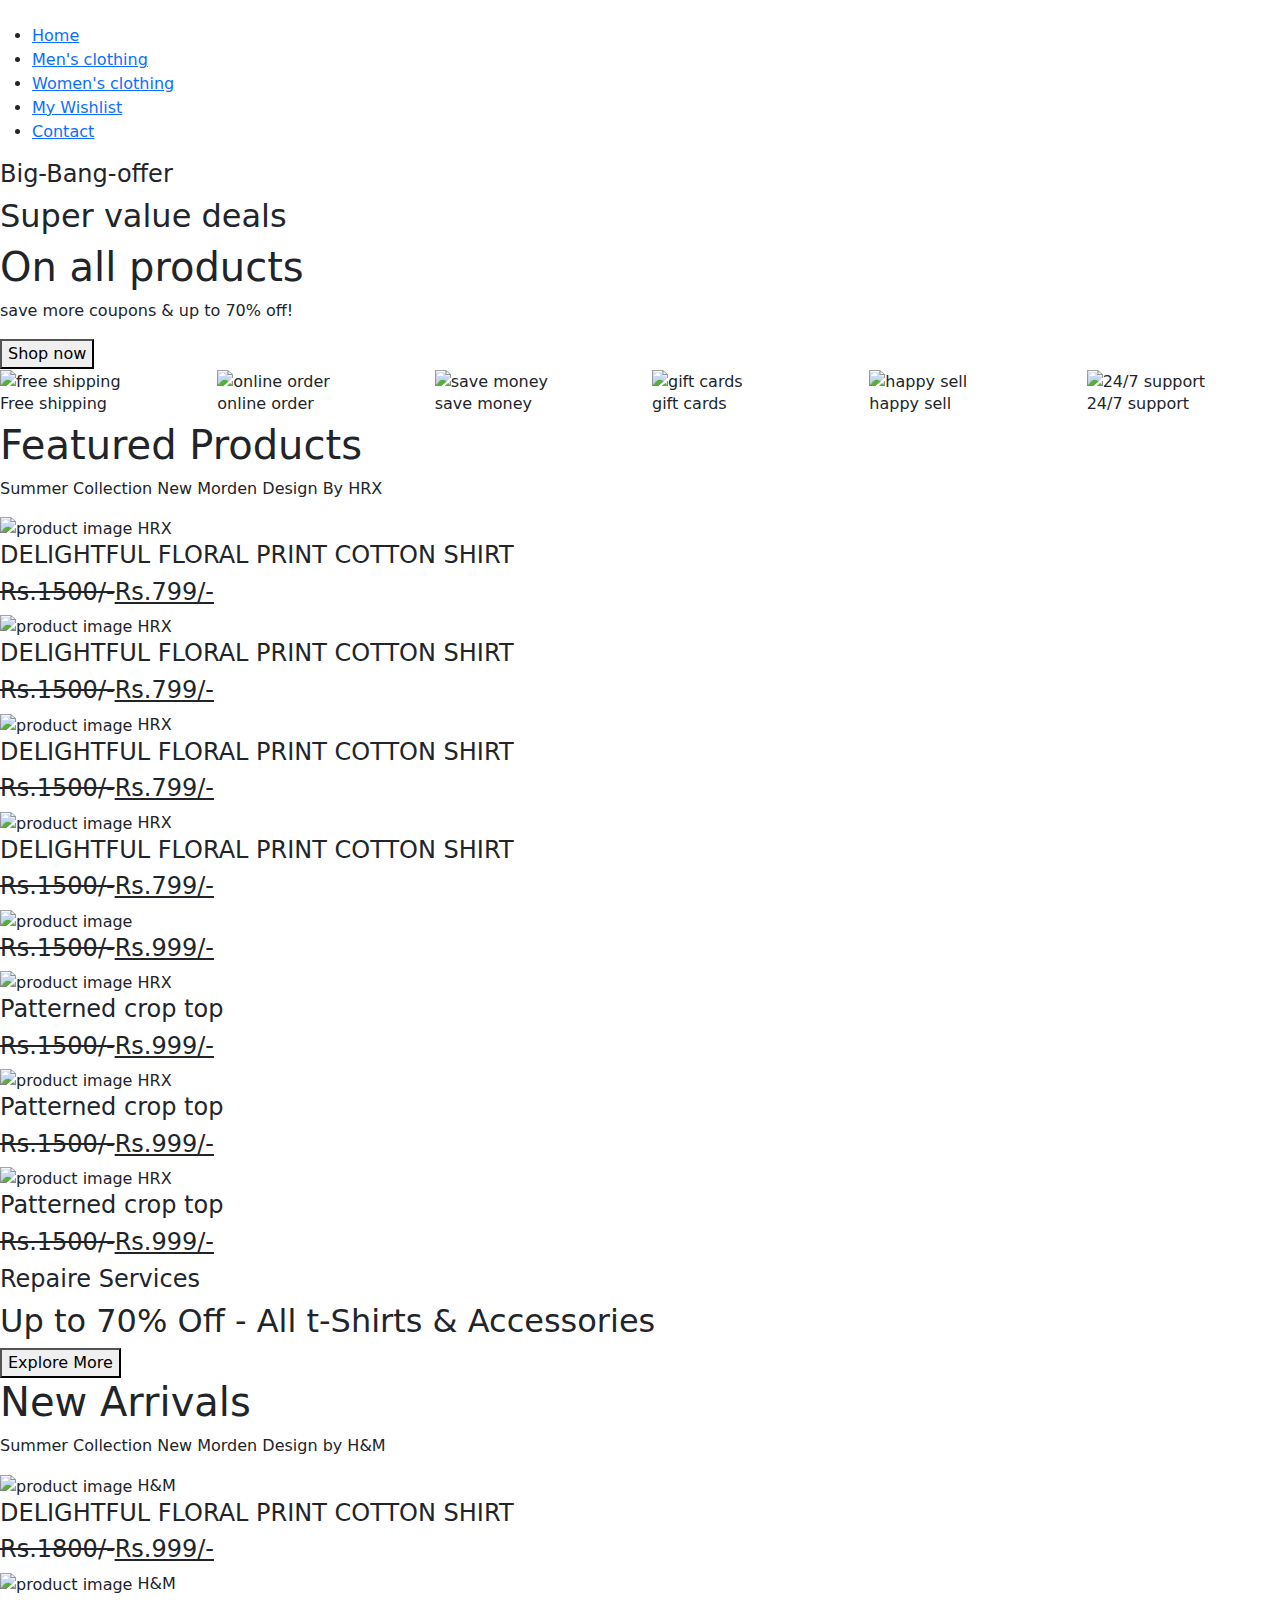
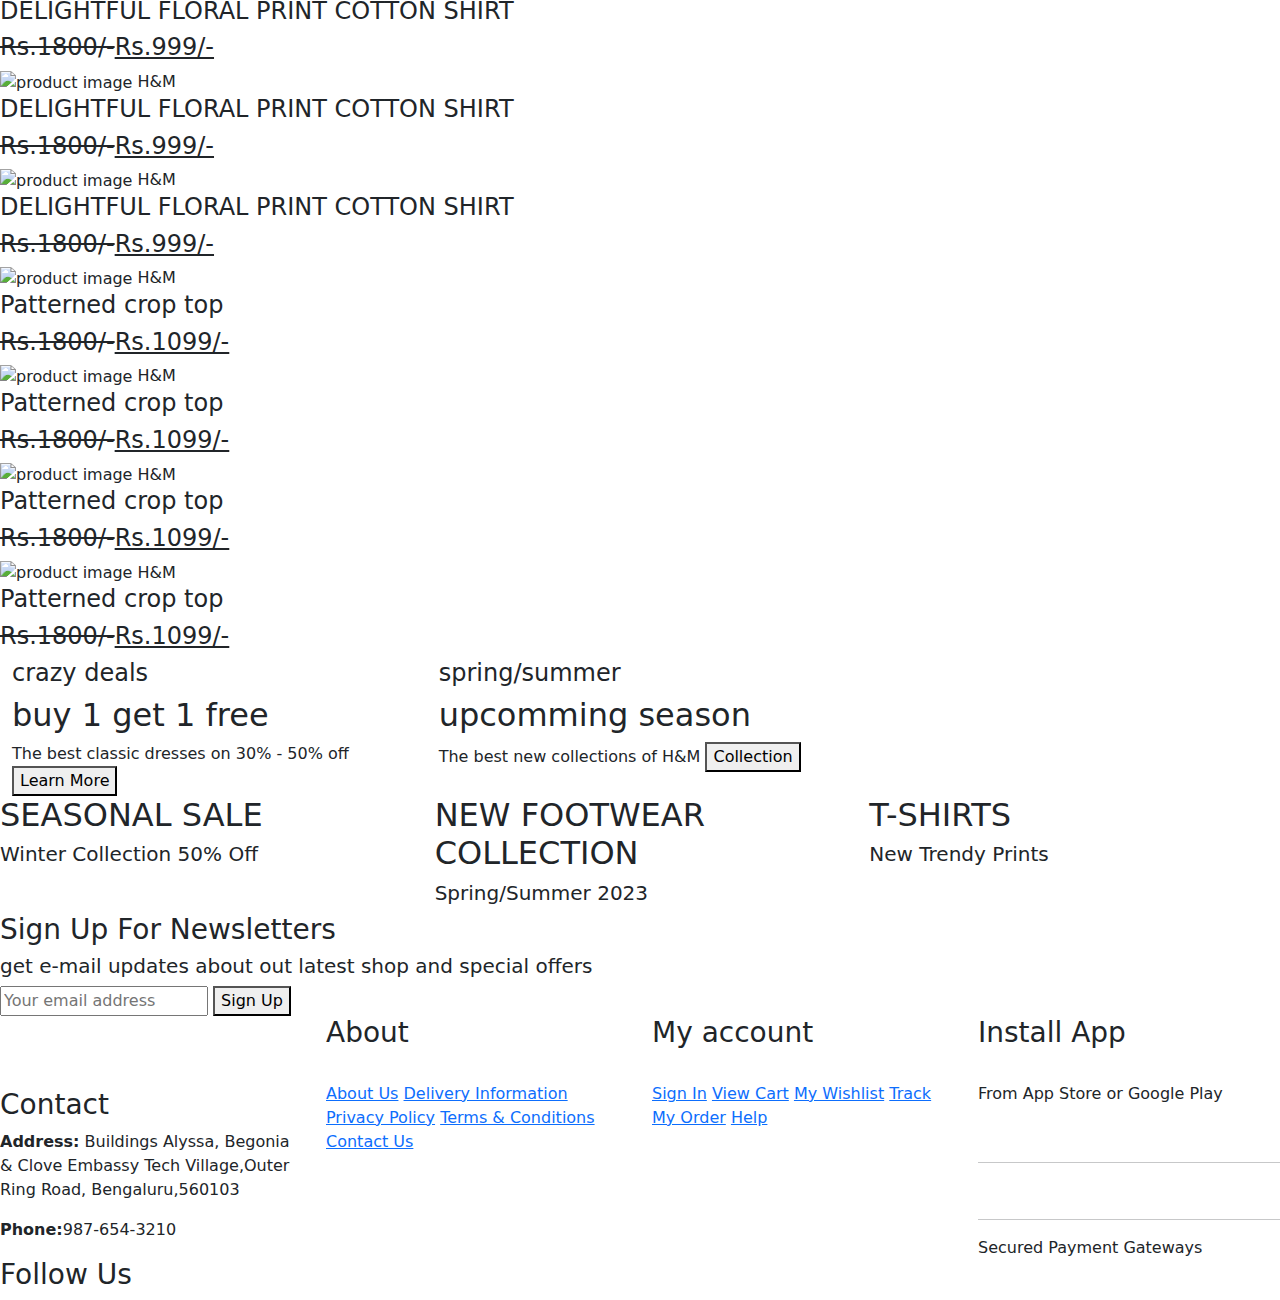
==== index.html @ d70af92f "Update index.html" ====
<!DOCTYPE html>
<html lang="en">
  <head>
    <meta charset="UTF-8" />
    <meta http-equiv="X-UA-Compatible" content="IE=edge" />
    <meta name="viewport" content="width=device-width, initial-scale=1.0" />
    <title>Ecommerce website</title>
    <link rel="stylesheet" href="style.css" />
    <link rel="icon"  href="favicon.ico">
    <link rel="stylesheet" href="https://cdn.jsdelivr.net/npm/bootstrap@5.3.0-alpha1/dist/css/bootstrap.min.css
    "/>
    <link rel="stylesheet" href="https://cdn.jsdelivr.net/npm/bootstrap@5.3.0-alpha1/dist/js/bootstrap.bundle.min.js"/>
    <script
      src="https://kit.fontawesome.com/0e53af926d.js"
      crossorigin="anonymous"
    ></script>
    
  </head>
  <body>
    <!--header section-->

    <header>
      <div id="header" >
        <div class="header-logo">
          <a href="index.html"><img class="logo" src="images/logo.png" alt="" /></a>
        </div>
        <div class="header-list">
          <nav class="header-list-nav">
            <ul>
              <li><a class="active" href="index.html">Home</a></li>
              <li><a href="Men's clothing.html">Men's clothing</a></li>
              <li><a href="Women's clothing.html">Women's clothing</a></li>
              <li><a href="index.html"">My Wishlist</a></li>
              <li><a href="index.html"">Contact</a></li>
            </ul>
          </nav>
          <div class="header-list-icon">
            <a href=""><i class="fa fa-bag-shopping"></i></a>
          </div>
        </div>
      </div>
    </header>

    <!--main section-->

    <main>
      <section id="hero" class="index-hero">
        <h4>Big-Bang-offer</h4>
        <h2>Super value deals</h2>
        <h1>On all products</h1>
        <p>save more coupons & up to 70% off!</p>
        <button>Shop now</button>
      </section>

      <section id="features" class="section-p1">
        <div class="row">
        <div class="f-box col-lg-2 col-sm-2">
          <img src="images/features/f1.png" alt="free shipping" />
          <h6>Free shipping</h6>
        </div>
        <div class="f-box col-lg-2 col-sm-4">
          <img src="images/features/f2.png" alt="online order" />
          <h6>online order</h6>
        </div>
        <div class="f-box col-lg-2 col-sm-4">
          <img src="images/features/f3.png" alt="save money" />
          <h6>save money</h6>
        </div>
        <div class="f-box col-lg-2 col-sm-4">
          <img src="images/features/f4.png" alt="gift cards" />
          <h6>gift cards</h6>
        </div>
        <div class="f-box col-lg-2 col-sm-4">
          <img src="images/features/f5.png" alt="happy sell" />
          <h6>happy sell</h6>
        </div>
        <div class="f-box col-lg-2 col-sm-4">
          <img src="images/features/f6.png" alt="24/7 support" />
          <h6>24/7 support</h6>
        </div>
      </div>
      </section>

      <section class="product-section" class="section-p1">
        <h1>Featured Products</h1>
        <p>Summer Collection New Morden Design By HRX</p>
        <div class="pro-collection">
          <div class="product-cart">
            <img src="images/products/f1.jpg" alt="product image" />
            <span>HRX</span>
            <h4>DELIGHTFUL FLORAL PRINT COTTON SHIRT</h4>
            <div class="stars">
              <i class="fa-solid fa-star"></i>
              <i class="fa-solid fa-star"></i>
              <i class="fa-solid fa-star"></i>
              <i class="fa-solid fa-star"></i>
              <i class="fa-solid fa-star"></i>
            </div>
            <h4 class="price"><del>Rs.1500/-</del><ins>Rs.799/-</ins></h4>
            <a href="#"><i class="fa-solid fa-cart-shopping buy-icon"></i></a>
          </div>
          <div class="product-cart">
            <img src="images/products/f2.jpg" alt="product image" />
            <span>HRX</span>
            <h4>DELIGHTFUL FLORAL PRINT COTTON SHIRT</h4>
            <div class="stars">
              <i class="fa-solid fa-star"></i>
              <i class="fa-solid fa-star"></i>
              <i class="fa-solid fa-star"></i>
              <i class="fa-solid fa-star"></i>
              <i class="fa-solid fa-star"></i>
            </div>
            <h4 class="price"><del>Rs.1500/-</del><ins>Rs.799/-</ins></h4>
            
            <a href="#"><i class="fa-solid fa-cart-shopping buy-icon"></i></a>
          </div>
          <div class="product-cart">
            <img src="images/products/f3.jpg" alt="product image" />
            <span>HRX</span>
            <h4>DELIGHTFUL FLORAL PRINT COTTON SHIRT</h4>
            <div class="stars">
              <i class="fa-solid fa-star"></i>
              <i class="fa-solid fa-star"></i>
              <i class="fa-solid fa-star"></i>
              <i class="fa-solid fa-star"></i>
              <i class="fa-solid fa-star"></i>
            </div>
            <h4 class="price"><del>Rs.1500/-</del><ins>Rs.799/-</ins></h4>
            <a href="#"><i class="fa-solid fa-cart-shopping buy-icon"></i></a>
          </div>
          <div class="product-cart">
            <img src="images/products/f4.jpg" alt="product image" />
            <span>HRX</span>
            <h4>DELIGHTFUL FLORAL PRINT COTTON SHIRT</h4>
            <div class="stars">
              <i class="fa-solid fa-star"></i>
              <i class="fa-solid fa-star"></i>
              <i class="fa-solid fa-star"></i>
              <i class="fa-solid fa-star"></i>
              <i class="fa-solid fa-star"></i>
            </div>
            <h4 class="price"><del>Rs.1500/-</del><ins>Rs.799/-</ins></h4>
            <a href="#"><i class="fa-solid fa-cart-shopping buy-icon"></i></a>
          </div>
          <div class="product-cart">
            <img src="images/products/f5.jpg" alt="product image" /Patterned crop top</h4>
            <div class="stars">
              <i class="fa-solid fa-star"></i>
              <i class="fa-solid fa-star"></i>
              <i class="fa-solid fa-star"></i>
              <i class="fa-solid fa-star"></i>
              <i class="fa-solid fa-star"></i>
            </div>
            <h4 class="price"><del>Rs.1500/-</del><ins>Rs.999/-</ins></h4>
            <a href="#"><i class="fa-solid fa-cart-shopping buy-icon"></i></a>
          </div>
          <div class="product-cart">
            <img src="images/products/f6.jpg" alt="product image" />
            <span>HRX</span>
            <h4>Patterned crop top</h4>
            <div class="stars">
              <i class="fa-solid fa-star"></i>
              <i class="fa-solid fa-star"></i>
              <i class="fa-solid fa-star"></i>
              <i class="fa-solid fa-star"></i>
              <i class="fa-solid fa-star"></i>
            </div>
            <h4 class="price"><del>Rs.1500/-</del><ins>Rs.999/-</ins></h4>
            <a href="#"><i class="fa-solid fa-cart-shopping buy-icon"></i></a>
          </div>
          <div class="product-cart">
            <img src="images/products/f7.jpg" alt="product image" />
            <span>HRX</span>
            <h4>Patterned crop top</h4>
            <div class="stars">
              <i class="fa-solid fa-star"></i>
              <i class="fa-solid fa-star"></i>
              <i class="fa-solid fa-star"></i>
              <i class="fa-solid fa-star"></i>
              <i class="fa-solid fa-star"></i>
            </div>
            <h4 class="price"><del>Rs.1500/-</del><ins>Rs.999/-</ins></h4>
            <a href="#"><i class="fa-solid fa-cart-shopping buy-icon"></i></a>
          </div>
          <div class="product-cart">
            <img src="images/products/f8.jpg" alt="product image" />
            <span>HRX</span>
            <h4>Patterned crop top</h4>
            <div class="stars">
              <i class="fa-solid fa-star"></i>
              <i class="fa-solid fa-star"></i>
              <i class="fa-solid fa-star"></i>
              <i class="fa-solid fa-star"></i>
              <i class="fa-solid fa-star"></i>
            </div>
            <h4 class="price"><del>Rs.1500/-</del><ins>Rs.999/-</ins></h4>
            <a href="#"><i class="fa-solid fa-cart-shopping buy-icon"></i></a>
          </div>
        </div>
      </section>

      <section id="off-banner" class="section-m1">
        <h4>Repaire Services</h4>
        <h2>Up to 70% Off - All t-Shirts & Accessories</h2>
        <button class="normal">Explore More</button>
      </section>

      <section class="product-section" class="section-p1">
        <h1>New Arrivals</h1>
        <p>Summer Collection New Morden Design by H&M</p>
        <div class="pro-collection">
          <div class="product-cart">
            <img src="images/products/n1.jpg" alt="product image" />
            <span>H&M</span>
            <h4>DELIGHTFUL FLORAL PRINT COTTON SHIRT</h4>
            <div class="stars">
              <i class="fa-solid fa-star"></i>
              <i class="fa-solid fa-star"></i>
              <i class="fa-solid fa-star"></i>
              <i class="fa-solid fa-star"></i>
              <i class="fa-solid fa-star"></i>
            </div>
            <h4 class="price"><del>Rs.1800/-</del><ins>Rs.999/-</ins></h4>
            <a href="#"><i class="fa-solid fa-cart-shopping buy-icon"></i></a>
          </div>
          <div class="product-cart">
            <img src="images/products/n2.jpg" alt="product image" />
            <span>H&M</span>
            <h4>DELIGHTFUL FLORAL PRINT COTTON SHIRT</h4>
            <div class="stars">
              <i class="fa-solid fa-star"></i>
              <i class="fa-solid fa-star"></i>
              <i class="fa-solid fa-star"></i>
              <i class="fa-solid fa-star"></i>
              <i class="fa-solid fa-star"></i>
            </div>
            <h4 class="price"><del>Rs.1800/-</del><ins>Rs.999/-</ins></h4>
            <a href="#"><i class="fa-solid fa-cart-shopping buy-icon"></i></a>
          </div>
          <div class="product-cart">
            <img src="images/products/n3.jpg" alt="product image" />
            <span>H&M</span>
            <h4>DELIGHTFUL FLORAL PRINT COTTON SHIRT</h4>
            <div class="stars">
              <i class="fa-solid fa-star"></i>
              <i class="fa-solid fa-star"></i>
              <i class="fa-solid fa-star"></i>
              <i class="fa-solid fa-star"></i>
              <i class="fa-solid fa-star"></i>
            </div>
            <h4 class="price"><del>Rs.1800/-</del><ins>Rs.999/-</ins></h4>
            <a href="#"><i class="fa-solid fa-cart-shopping buy-icon"></i></a>
          </div>
          <div class="product-cart">
            <img src="images/products/n4.jpg" alt="product image" />
            <span>H&M</span>
            <h4>DELIGHTFUL FLORAL PRINT COTTON SHIRT</h4>
            <div class="stars">
              <i class="fa-solid fa-star"></i>
              <i class="fa-solid fa-star"></i>
              <i class="fa-solid fa-star"></i>
              <i class="fa-solid fa-star"></i>
              <i class="fa-solid fa-star"></i>
            </div>
            <h4 class="price"><del>Rs.1800/-</del><ins>Rs.999/-</ins></h4>
            <a href="#"><i class="fa-solid fa-cart-shopping buy-icon"></i></a>
          </div>
          <div class="product-cart">
            <img src="images/products/n5.jpg" alt="product image" />
            <span>H&M</span>
            <h4>Patterned crop top</h4>
            <div class="stars">
              <i class="fa-solid fa-star"></i>
              <i class="fa-solid fa-star"></i>
              <i class="fa-solid fa-star"></i>
              <i class="fa-solid fa-star"></i>
              <i class="fa-solid fa-star"></i>
            </div>
            <h4 class="price"><del>Rs.1800/-</del><ins>Rs.1099/-</ins></h4>
            <a href="#"><i class="fa-solid fa-cart-shopping buy-icon"></i></a>
          </div>
          <div class="product-cart">
            <img src="images/products/n6.jpg" alt="product image" />
            <span>H&M</span>
            <h4>Patterned crop top</h4>
            <div class="stars">
              <i class="fa-solid fa-star"></i>
              <i class="fa-solid fa-star"></i>
              <i class="fa-solid fa-star"></i>
              <i class="fa-solid fa-star"></i>
              <i class="fa-solid fa-star"></i>
            </div>
            <h4 class="price"><del>Rs.1800/-</del><ins>Rs.1099/-</ins></h4>
            <a href="#"><i class="fa-solid fa-cart-shopping buy-icon"></i></a>
          </div>
          <div class="product-cart">
            <img src="images/products/n7.jpg" alt="product image" />
            <span>H&M</span>
            <h4>Patterned crop top</h4>
            <div class="stars">
              <i class="fa-solid fa-star"></i>
              <i class="fa-solid fa-star"></i>
              <i class="fa-solid fa-star"></i>
              <i class="fa-solid fa-star"></i>
              <i class="fa-solid fa-star"></i>
            </div>
            <h4 class="price"><del>Rs.1800/-</del><ins>Rs.1099/-</ins></h4>
            <a href="#"><i class="fa-solid fa-cart-shopping buy-icon"></i></a>
          </div>
          <div class="product-cart">
            <img src="images/products/n8.jpg" alt="product image" />
            <span>H&M</span>
            <h4>Patterned crop top</h4>
            <div class="stars">
              <i class="fa-solid fa-star"></i>
              <i class="fa-solid fa-star"></i>
              <i class="fa-solid fa-star"></i>
              <i class="fa-solid fa-star"></i>
              <i class="fa-solid fa-star"></i>
            </div>
            <h4 class="price"><del>Rs.1800/-</del><ins>Rs.1099/-</ins></h4>
            <a href="#"><i class="fa-solid fa-cart-shopping buy-icon"></i></a>
          </div>
        </div>
      </section>

      <section id="banners" class="section-p1">
        <div class="container-fluid">
        <div class="big-banners row">
          <div class="big-banners-1 col-lg-4 col-md-6">
            <h4>crazy deals</h4>
            <h2>buy 1 get 1 free</h2>
            <span>The best classic dresses on 30% - 50% off </span>
            <button class="banner-btn">Learn More</button>
          </div>
          <div class="big-banners-2 col-lg-4 col-md-6 ">
            <h4>spring/summer</h4>
            <h2>upcomming season</h2>
            <span>The best new collections of H&M</span>
            <button class="banner-btn">Collection</button>
          </div>
        </div>
      </div>
        
        <div class="small-banners row">
          <div class="small-banners-1 col-lg-4 col-md-6">
            <h2>SEASONAL SALE</h2>
            <h5>Winter Collection 50% Off</h5>
          </div>
          <div class="small-banners-2 col-lg-4 col-md-6">
            <h2>NEW FOOTWEAR COLLECTION</h2>
            <h5>Spring/Summer 2023</h5>
          </div>
          <div class="small-banners-3 col-lg-4 col-md-6">
            <h2>T-SHIRTS</h2>
            <h5>New Trendy Prints</h4>
          </div>
        </div>
      </section>

      <section id="newsletter">
        
        <div class="newsletter-text">
          <h3>Sign Up For Newsletters</h3>
          <h5>get e-mail updates about out latest shop and <span>special offers</span></h5>
        </div>
        <div class="form">
          <form action="">
          <input type="email" placeholder="Your email address" required>
          <button onclick="alert('thankyou for signing up ! You will get the latest update.')" >Sign Up</button>
        </form>
        </div>
      </section>

    </main>

    <!--footer section-->

    <footer>
      <div id="footer" class="row">
        <div class="contact col-lg-3 col-md-4">
          <a href="indext.html"><img src="images/logo.png" alt="" /></a>
          <br> <br>
          <br> 
          <h3>Contact</h3> 
          <address>
            <p>
              <b>Address:</b> Buildings Alyssa, Begonia & Clove Embassy Tech
              Village,Outer Ring Road, Bengaluru,560103
            </p>
            <p><b>Phone:</b>987-654-3210</p>
          </address>
          <h3>Follow Us</h3>
          
          
            <a href="#"><i class="fa-brands fa-facebook-square"></i></a>
            <a href="#"><i class="fa-brands fa-youtube"></i></a>
            <a href="#"><i class="fa-brands fa-telegram"></i></a>
            <a href="#"><i class="fa-brands fa-instagram"></i></a>
            <a href="#"><i class="fa-brands fa-twitter"></i></a>
          
        </div>
        <div class="about col-lg-3 col-md-4">
          <h3>About</h3>
          <br> 
          <a href="#">About Us</a>
          <a href="#">Delivery Information</a>
          <a href="#">Privacy Policy</a>
          <a href="#">Terms & Conditions</a>
          <a href="#">Contact Us</a>
        </div>
        <div class="myaccount col-lg-3 col-md-4">
          <h3>My account</h3>
          <br> 
          <a href="#">Sign In</a>
          <a href="#">View Cart</a>
          <a href="#">My Wishlist</a>
          <a href="#">Track My Order</a>
          <a href="#">Help</a>
        </div>
        <div class="install col-lg-3 col-md-4">
          <h3>Install App</h3>
          <br> 
          <p>From App Store or Google Play</p>
          
            <a href="#"><img src="images/pay/app.jpg" alt=""></a>
            <hr>
            <a href="#"><img src="images/pay/play.jpg" alt=""></a>
             <hr>
          <p>Secured Payment Gateways</p>
          <img src="images/pay/pay.png" alt="">
        </div>
        
      </div>
    </footer>

    <script src="script.js"></script>
    
  </body>
</html>
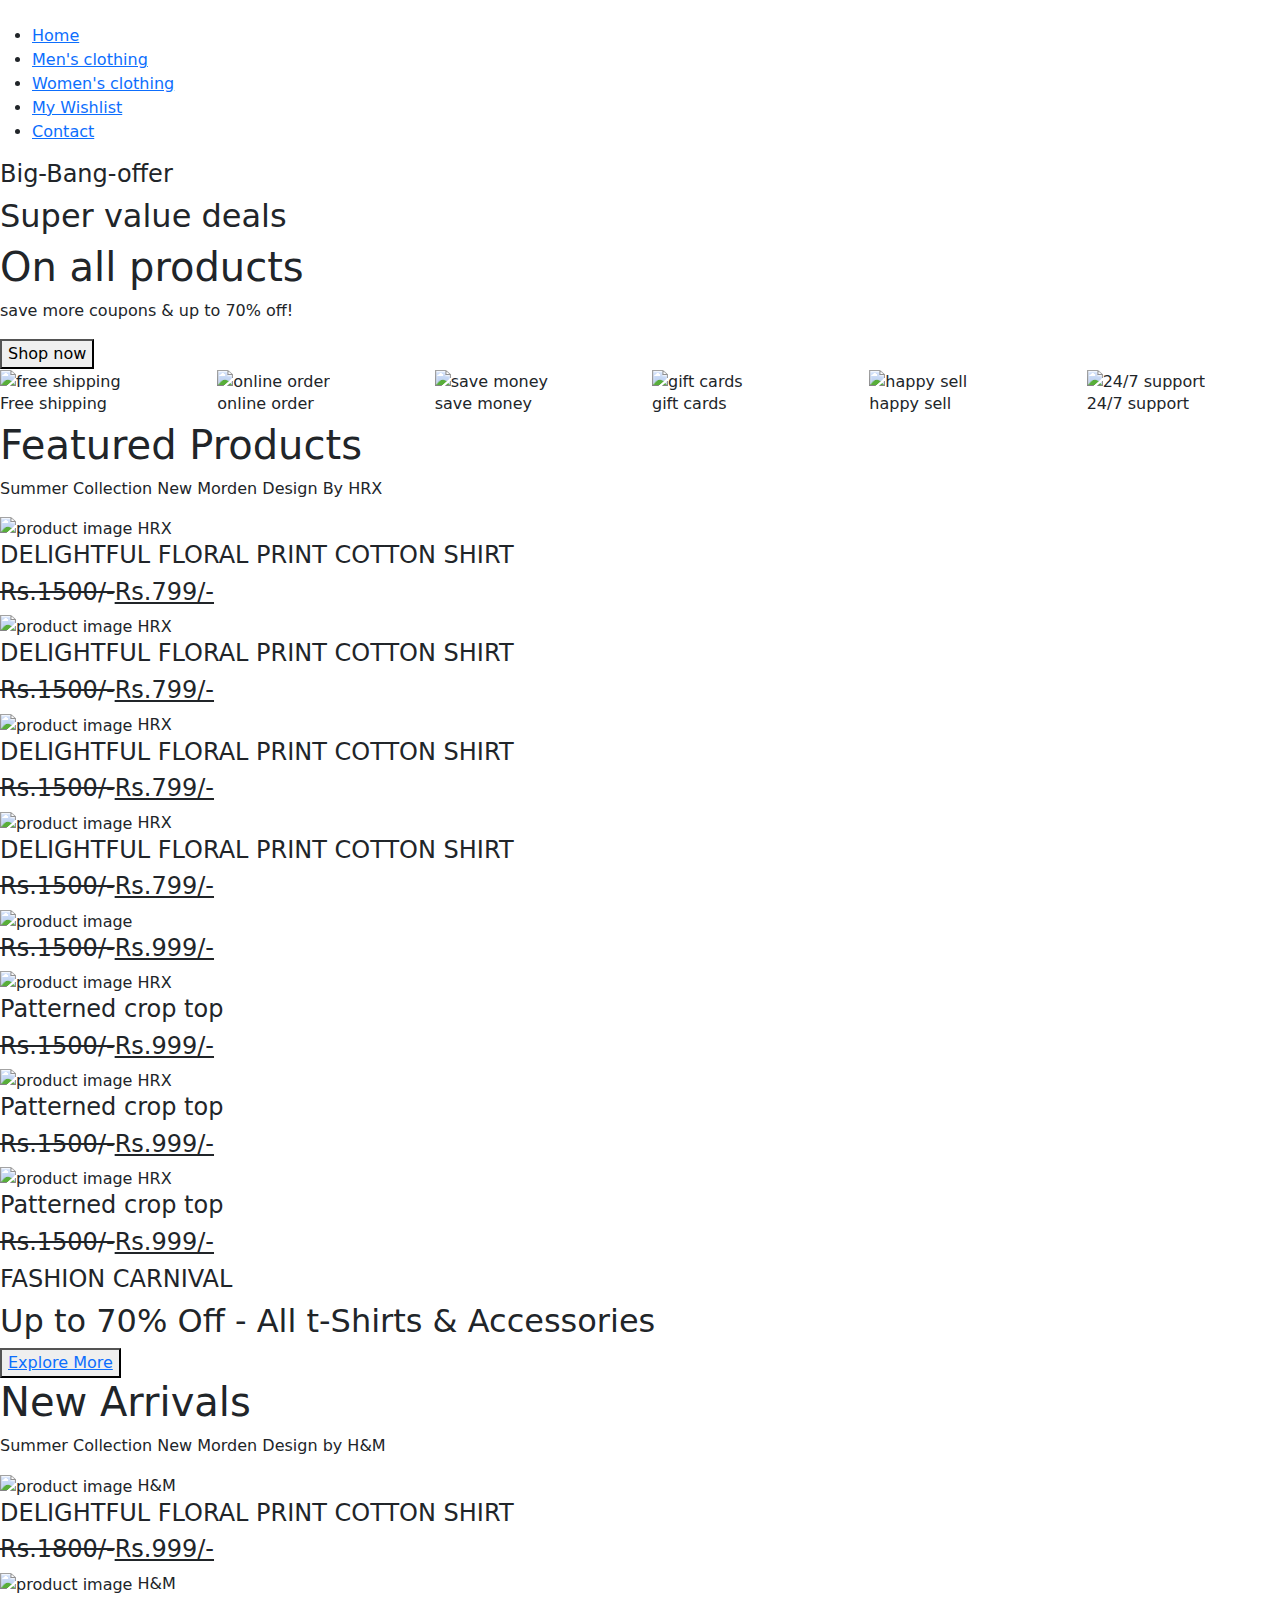
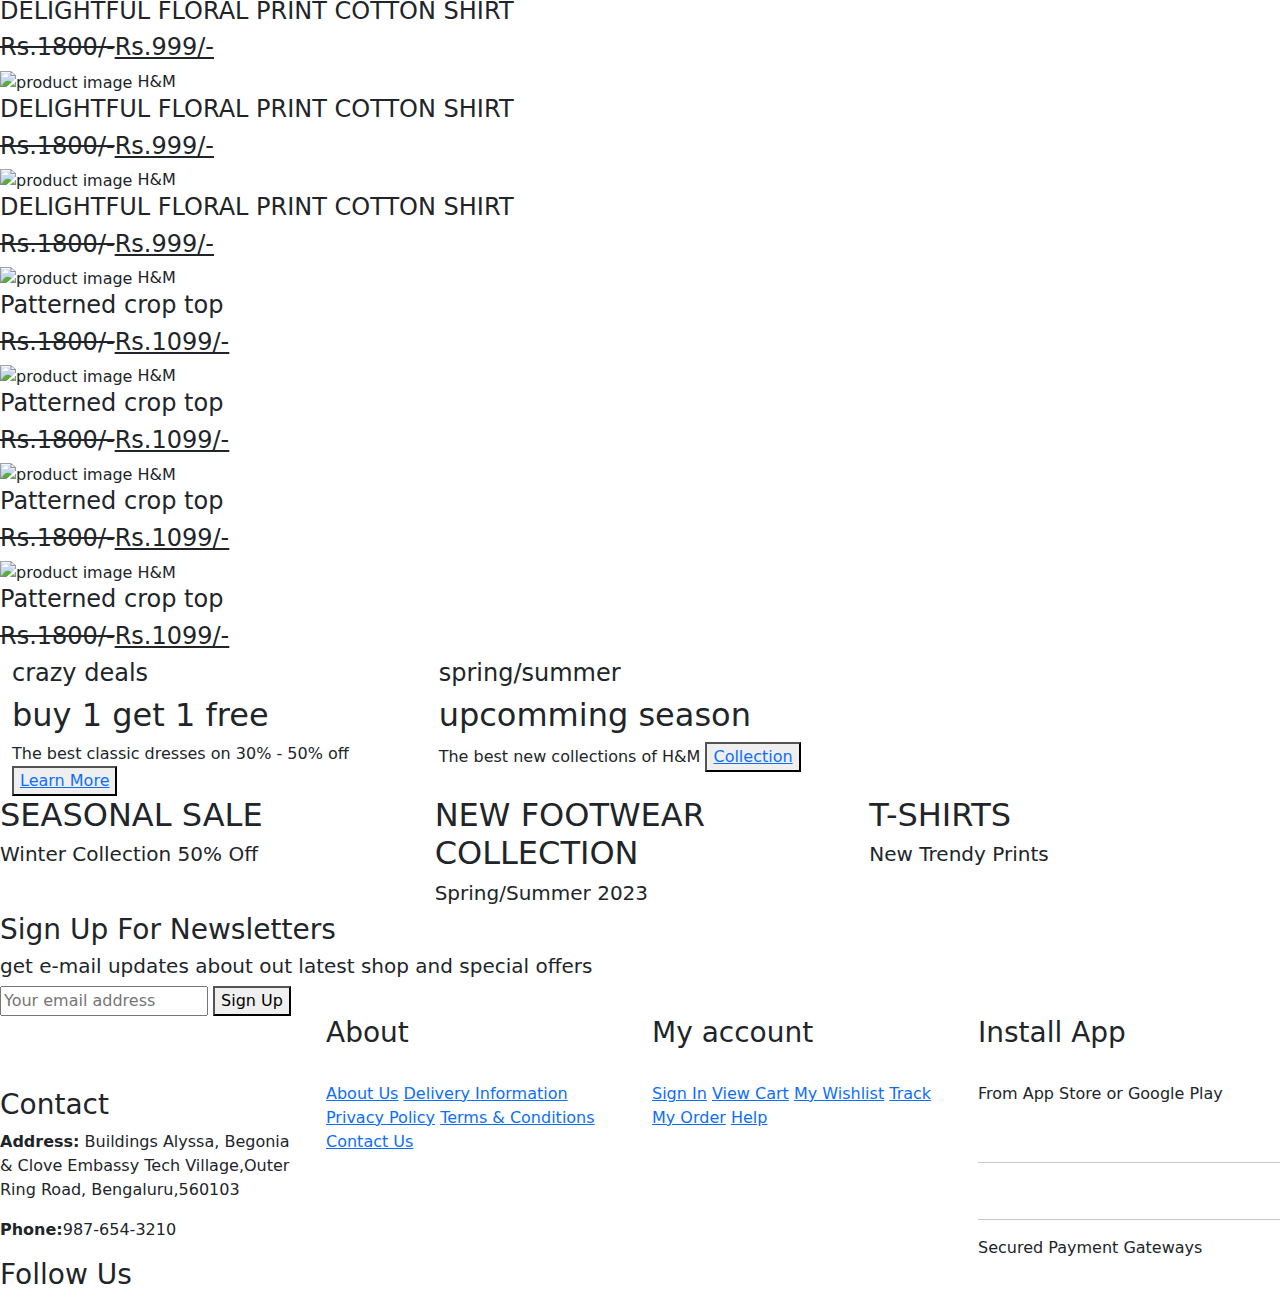
==== commit eac0dfa1: "Update index.html" ====
--- a/index.html
+++ b/index.html
@@ -200,9 +200,9 @@
       </section>
 
       <section id="off-banner" class="section-m1">
-        <h4>Repaire Services</h4>
+        <h4>FASHION CARNIVAL</h4>
         <h2>Up to 70% Off - All t-Shirts & Accessories</h2>
-        <button class="normal">Explore More</button>
+        <button class="normal"><a href="Men's clothing.html">Explore More</a></button>
       </section>
 
       <section class="product-section" class="section-p1">
@@ -331,13 +331,13 @@
             <h4>crazy deals</h4>
             <h2>buy 1 get 1 free</h2>
             <span>The best classic dresses on 30% - 50% off </span>
-            <button class="banner-btn">Learn More</button>
+            <button class="banner-btn"><a href="Women's clothing.html">Learn More</a></button>
           </div>
           <div class="big-banners-2 col-lg-4 col-md-6 ">
             <h4>spring/summer</h4>
             <h2>upcomming season</h2>
             <span>The best new collections of H&M</span>
-            <button class="banner-btn">Collection</button>
+            <button class="banner-btn"><a href="Men's clothing.html">Collection</a></button>
           </div>
         </div>
       </div>
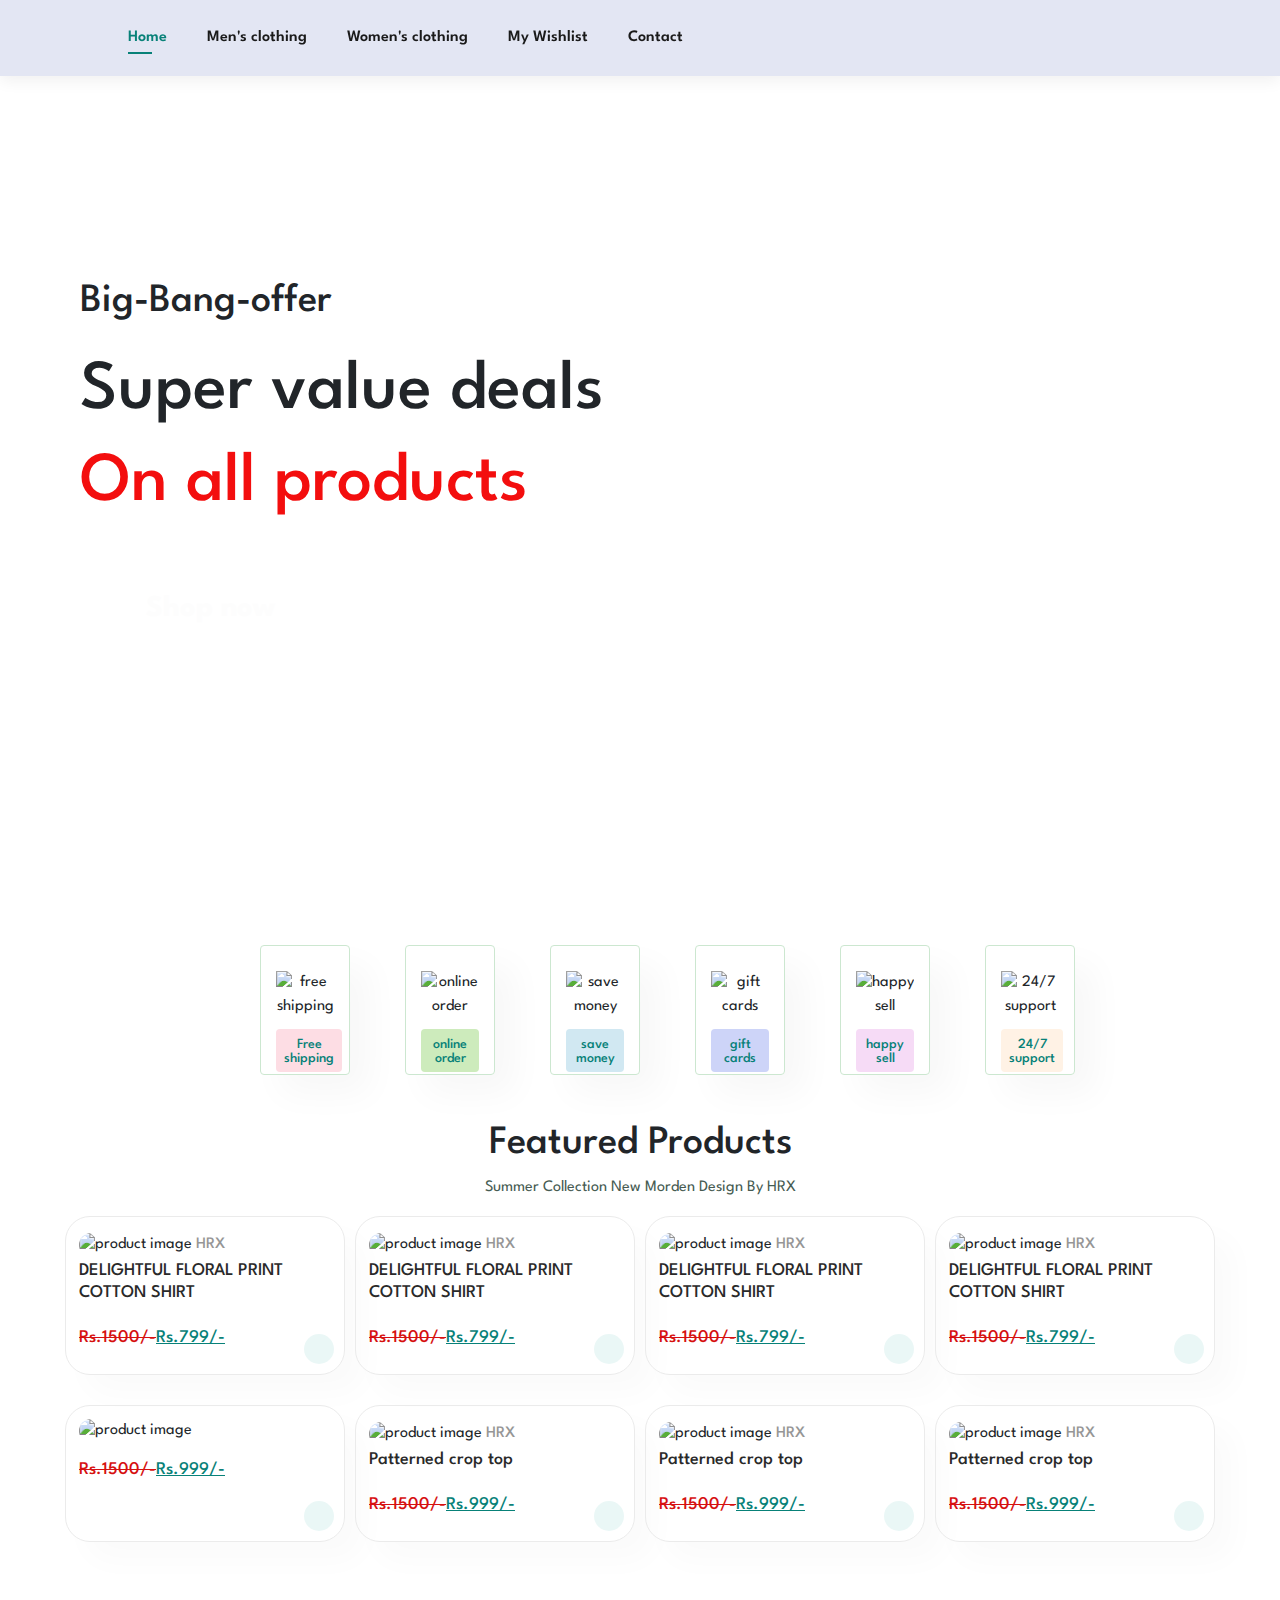
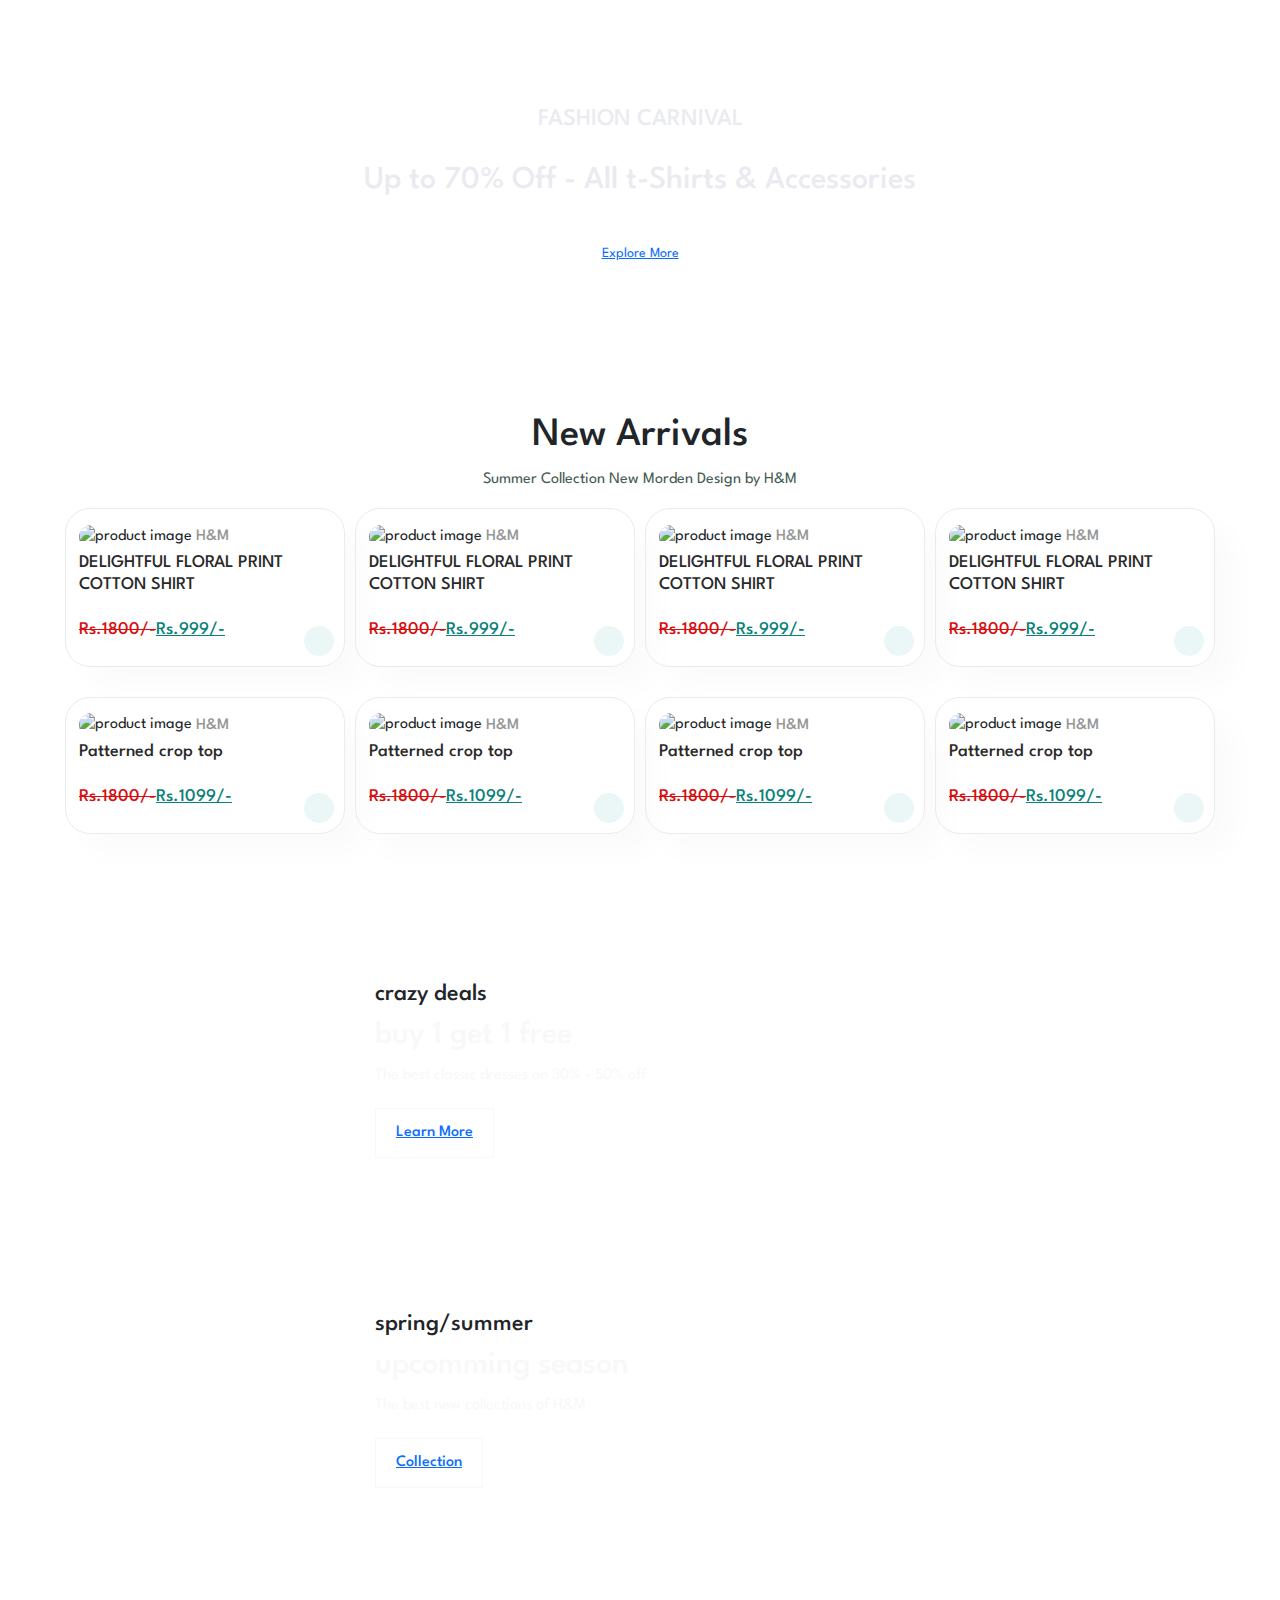
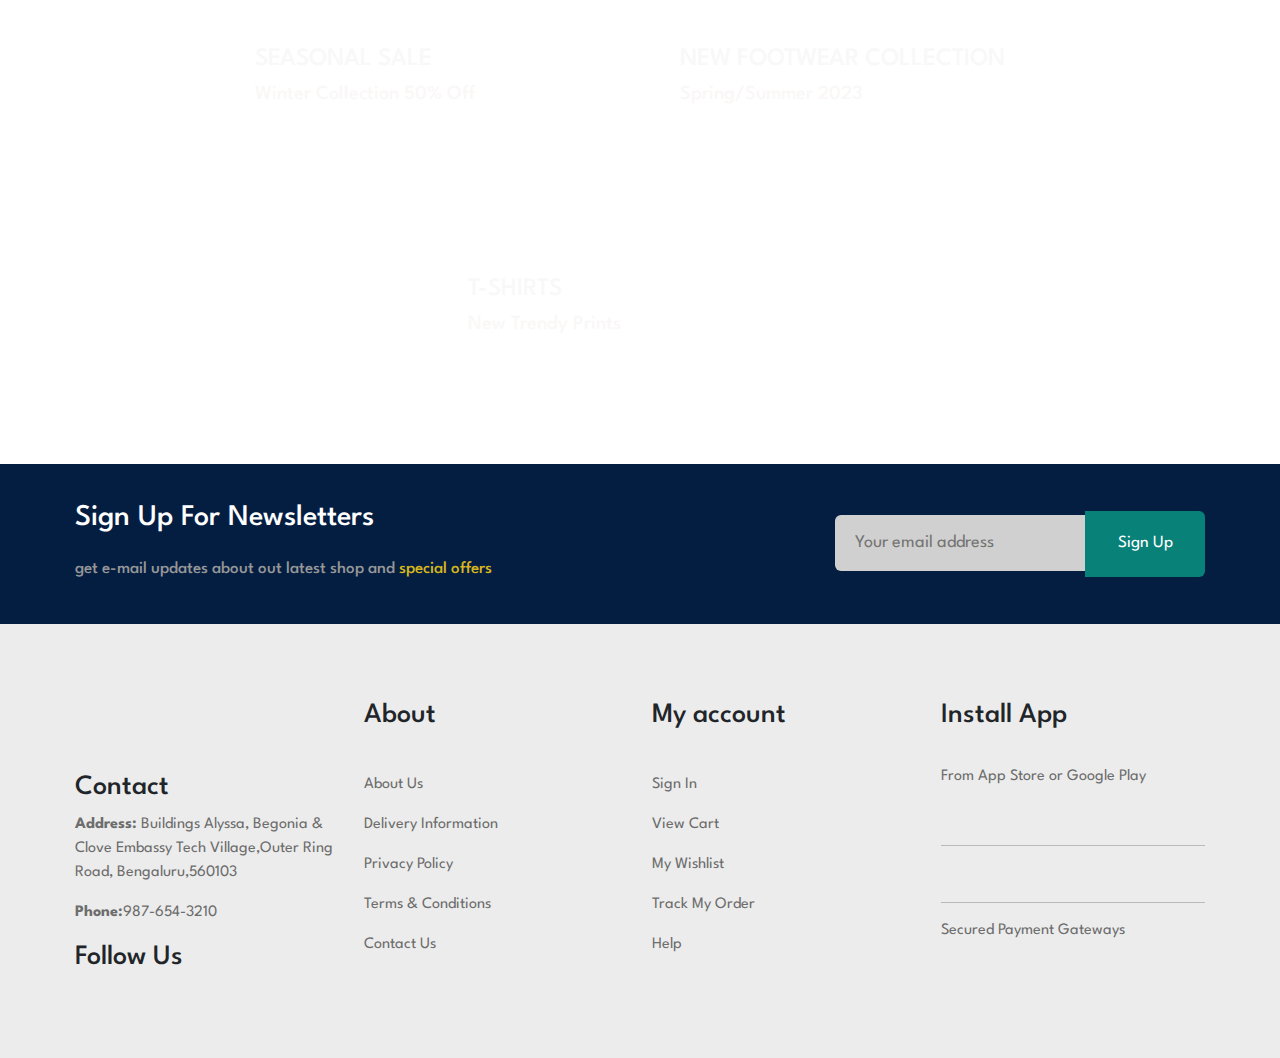
==== commit 1b5a90c1: "Update index.html" ====
--- a/index.html
+++ b/index.html
@@ -21,25 +21,36 @@
 
     <header>
       <div id="header" >
-        <div class="header-logo">
-          <a href="index.html"><img class="logo" src="images/logo.png" alt="" /></a>
-        </div>
+        
         <div class="header-list">
-          <nav class="header-list-nav">
-            <ul>
-              <li><a class="active" href="index.html">Home</a></li>
-              <li><a href="Men's clothing.html">Men's clothing</a></li>
-              <li><a href="Women's clothing.html">Women's clothing</a></li>
-              <li><a href="index.html"">My Wishlist</a></li>
-              <li><a href="index.html"">Contact</a></li>
+          <nav class="header-list-nav navbar navbar-expand-md navbar-dark ">
+            <div class="container-fluid">
+              
+                <a class="navbar-brand" href="index.html"><img class="logo" src="images/logo.png" alt="" /></a>
+              
+              <button class="navbar-toggler" type="button" data-bs-toggle="collapse" data-bs-target="#navbarSupportedContent" aria-controls="navbarSupportedContent" aria-expanded="false" aria-label="Toggle navigation">
+                <span class="navbar-toggler-icon"></span>
+              </button>
+            <div class="collapse navbar-collapse" id="navbarSupportedContent">
+
+            <ul class="navbar-nav ml-auto">
+              <li class="nav-item"><a class="active" href="index.html">Home</a></li>
+              <li class="nav-item"><a href="Men's clothing.html">Men's clothing</a></li>
+              <li class="nav-item"><a href="Women's clothing.html">Women's clothing</a></li>
+              <li class="nav-item" onclick="alert('Oops!!!..Your Wishlist is empty get some items in it...Happy Shopping😍❤...')"><a href="#features"">My Wishlist</a></li>
+              <li class="nav-item"><a href="#footer"">Contact</a></li>
             </ul>
+          </div>
           </nav>
           <div class="header-list-icon">
-            <a href=""><i class="fa fa-bag-shopping"></i></a>
-          </div>
+            <a href="#shop-product" onclick="alert('Select the items in cart to proceed...Happy Shopping😍❤...')"><i class="fa fa-bag-shopping"></i></a>
+          </div>
+          
         </div>
       </div>
+    </div>
     </header>
+         
 
     <!--main section-->
 
@@ -81,7 +92,7 @@
       </div>
       </section>
 
-      <section class="product-section" class="section-p1">
+      <section id="shop-product" class="product-section" class="section-p1">
         <h1>Featured Products</h1>
         <p>Summer Collection New Morden Design By HRX</p>
         <div class="pro-collection">
@@ -379,7 +390,7 @@
     <footer>
       <div id="footer" class="row">
         <div class="contact col-lg-3 col-md-4">
-          <a href="indext.html"><img src="images/logo.png" alt="" /></a>
+          <a href="index.html"><img src="images/logo.png" alt="" /></a>
           <br> <br>
           <br> 
           <h3>Contact</h3> 
@@ -433,6 +444,8 @@
         
       </div>
     </footer>
+    <script src="https://cdn.jsdelivr.net/npm/@popperjs/core@2.11.6/dist/umd/popper.min.js" integrity="sha384-oBqDVmMz9ATKxIep9tiCxS/Z9fNfEXiDAYTujMAeBAsjFuCZSmKbSSUnQlmh/jp3" crossorigin="anonymous"></script>
+<script src="https://cdn.jsdelivr.net/npm/bootstrap@5.3.0-alpha1/dist/js/bootstrap.min.js" integrity="sha384-mQ93GR66B00ZXjt0YO5KlohRA5SY2XofN4zfuZxLkoj1gXtW8ANNCe9d5Y3eG5eD" crossorigin="anonymous"></script>
 
     <script src="script.js"></script>
     
--- a/style.css
+++ b/style.css
@@ -0,0 +1,500 @@
+@import url("https://fonts.googleapis.com/css2?family=League+Spartan:wght@100;200;300;400;500;600;700;800;900&display=swap");
+
+/* global styles */
+
+* {
+  margin: 0;
+  padding: 0;
+  box-sizing: border-box;
+  font-family: "League Spartan", sans-serif;
+}
+
+h1 {
+  font-size: 50px;
+  line-height: 64px;
+  color: #222;
+}
+h2 {
+  font-size: 46px;
+  line-height: 54px;
+  color: #222;
+}
+h4 {
+  font-size: 20px;
+  color: #222;
+}
+h6 {
+  font-weight: 700;
+  font-size: 12px;
+}
+p {
+  font-size: 16px;
+  color: #465b52;
+  margin: 15px 0 20px 0;
+}
+.section-p1 {
+  padding: 40px 0;
+}
+.section-m1 {
+  margin: 40px 0;
+}
+
+button.normal {
+  font-size: 14px;
+  font-weight: 600px;
+  padding: 15px 30px;
+  color: #000;
+  background-color: #fff;
+  border-radius: 4px;
+  cursor: pointer;
+  border: none;
+  outline: none;
+  transition: 0.2s;
+}
+button.normal:hover {
+  background-color: #088178;
+  color: #fff;
+}
+body {
+  width: 100%;
+}
+
+/* header styles */
+.logo {
+  height: 50px;
+}
+
+#header {
+  display: flex;
+  align-items: center;
+  justify-content: space-between;
+  background-color: #e3e6f3;
+  padding: 10px 80px;
+  box-shadow: 0 5px 15px rgba(0, 0, 0, 0.06);
+  z-index: 999;
+  position: fixed;
+  top: 0;
+  left: 0;
+  right: 0;
+}
+
+.header-list {
+  display: flex;
+  align-items: center;
+  justify-content: center;
+}
+.header-list-nav ul {
+  display: flex;
+}
+.header-list-nav ul li {
+  list-style-type: none;
+  padding: 0 20px;
+  position: relative;
+}
+.header-list-nav ul a {
+  text-decoration: none;
+  font-size: 16px;
+  font-weight: 600;
+  color: #1a1a1a;
+  transition: 0.3s ease;
+}
+.header-list-nav ul a:hover,
+.header-list-nav ul a.active {
+  color: #088178;
+  content: "";
+}
+.header-list-icon a {
+  color: #1a1a1a;
+  padding-left: 20px;
+  transition: 0.3s ease;
+}
+.header-list-icon a:hover,
+.header-list-nav ul a.active {
+  color: #088178;
+}
+.header-list-nav ul li a:hover::after,
+.header-list-nav ul li a.active::after {
+  content: "";
+  width: 30%;
+  height: 2px;
+  background: #088178;
+  position: absolute;
+  bottom: -4px;
+  left: 20px;
+}
+
+/* home main styles */
+
+/* hero section styles */
+
+#hero {
+  width: 100%;
+  height: 100vh;
+  background-size: cover;
+  /*background-position: top -80% right 0;*/
+  display: flex;
+  flex-direction: column;
+  align-items: flex-start;
+  justify-content: center;
+  padding: 0 80px;
+  background-repeat: no-repeat;
+}
+
+#hero h4 {
+  padding-bottom: 15px;
+  font-size: 40px;
+}
+#hero h2 {
+  font-size: 70px;
+}
+#hero h1 {
+  color: #f30e0e;
+  font-size: 70px;
+}
+#hero button {
+  background-color: transparent;
+  background-image: url(images/button.png);
+  background-repeat: no-repeat;
+  background-size: cover;
+  width: 260px;
+  height: 50px;
+  border: 0;
+  cursor: pointer;
+  font-size: 30px;
+  font-weight: 700;
+  color: #fdfdfd;
+  padding: 14px 65px 14px 65px;
+}
+#hero > p {
+  color: #ffffff;
+  font-weight: 700;
+}
+.index-hero {
+  background-image: url(images/head-img.jpeg);
+}
+.men-hero {
+  background-image: url(images/head-men-img.jpeg);
+}
+.wmen-hero {
+  background-image: url(images/head-wmen-img.jpeg);
+}
+
+/* feature section styles */
+
+#features {
+  display: flex;
+  flex-wrap: wrap;
+  align-items: center;
+  justify-content: space-around;
+}
+#features .f-box {
+  width: 90px;
+  height: 130px;
+  text-align: center;
+  padding: 25px 15px;
+  box-shadow: 20px 20px 34px rgba(0, 0, 0, 0.03);
+  border: 1px solid #cce7d0;
+  border-radius: 4px;
+  margin: 5px 0 5px 55px;
+  transition: box-shadow 0.3s;
+}
+#features .f-box:hover {
+  box-shadow: 10px 10px 54px rgba(0, 0, 0, 0.1);
+}
+#features .f-box img {
+  width: 100%;
+  margin-bottom: 10px;
+}
+#features .f-box h6 {
+  display: inline-block;
+  padding: 9px 8px 6px 8px;
+  line-height: 1;
+  font-size: 14px;
+  border-radius: 4px;
+  color: #088178;
+  background-color: #fddde4;
+}
+#features .f-box:nth-child(2) h6 {
+  background-color: #cdebbc;
+}
+#features .f-box:nth-child(3) h6 {
+  background-color: #d1e8f2;
+}
+#features .f-box:nth-child(4) h6 {
+  background-color: #cdd4f8;
+}
+#features .f-box:nth-child(5) h6 {
+  background-color: #f6dbf6;
+}
+#features .f-box:nth-child(6) h6 {
+  background-color: #fff2e5;
+}
+
+/* feature section styles */
+
+.product-section .pro-collection {
+  display: flex;
+  flex-wrap: wrap;
+  justify-content: space-around;
+  margin: 0 60px;
+}
+.product-section h1,
+.product-section p {
+  text-align: center;
+}
+.product-section .product-cart {
+  width: 280px;
+  border: 1px solid #ebebeb;
+  padding: 13px;
+  margin-bottom: 30px;
+  border-radius: 25px;
+  position: relative;
+  box-shadow: 20px 20px 30px rgba(0, 0, 0, 0.02);
+  transition: box-shadow 0.2s;
+}
+.product-section .product-cart:hover {
+  box-shadow: 20px 20px 30px rgba(0, 0, 0, 0.06);
+}
+.product-section .product-cart img {
+  width: 100%;
+  border-radius: 25px;
+}
+.product-section .product-cart span {
+  color: #969696;
+  font-weight: 500;
+  line-height: 30px;
+}
+.product-section .product-cart h4 {
+  font-size: 18px;
+  color: rgb(41, 41, 41);
+}
+.product-section .product-cart .stars {
+  color: #e6ae2c;
+  padding: 6px 0;
+}
+.product-section .product-cart .price {
+  color: #088178;
+  padding: 4px 0;
+}
+.product-section .product-cart .buy-icon {
+  color: #088178;
+  background-color: #c7e9e75e;
+  padding: 15px;
+  border-radius: 50px;
+  position: absolute;
+  right: 10px;
+  bottom: 10px;
+}
+.price del {
+  color: #d61010;
+}
+
+/* off banner section styles */
+
+#off-banner {
+  background-image: url(images/banner/b2.png);
+  background-size: cover;
+  width: 100%;
+  height: 40vh;
+  display: flex;
+  align-items: center;
+  justify-content: center;
+  flex-direction: column;
+}
+#off-banner h4 {
+  color: #eaebf0;
+}
+#off-banner h2 {
+  color: #eaebf0;
+  padding: 20px 0;
+}
+
+/* new arrival section styles 
+  this section gets the same styles 
+  in featured products section
+*/
+
+/* banners section styles */
+
+#banners {
+  margin: 0 60px;
+}
+#banners h2,
+h4,
+span {
+  color: rgb(248, 248, 248);
+}
+#banners .big-banners {
+  display: flex;
+  align-items: center;
+  justify-content: center;
+}
+#banners .big-banners div {
+  min-width: 580px;
+  margin: 15px;
+  height: 300px;
+  display: flex;
+  flex-direction: column;
+  align-items: flex-start;
+  justify-content: center;
+  padding: 25px;
+  background-size: cover;
+  backdrop-filter: blur(8%);
+}
+#banners .big-banners button {
+  margin-top: 20px;
+  padding: 12px 20px;
+  font-size: 16px;
+  font-weight: 500;
+  background-color: transparent;
+  color: rgb(248, 248, 248);
+  border: 1px solid rgb(248, 248, 248);
+  cursor: pointer;
+  transition: 0.3s ease;
+}
+#banners .big-banners div:hover button {
+  background-color: #088178;
+  border: 1px solid #088178;
+}
+#banners .big-banners-1 {
+  background-image: url(images/banner/b1g1.jpg);
+}
+#banners .big-banners-men-1 {
+  background-image: url(images/banner/b1m1.jpg);
+}
+#banners .big-banners-wmen-1 {
+  background-image: url(images/banner/b1w1.jpg);
+}
+
+#banners .big-banners-2 {
+  background-image: url(images/banner/b10.jpg);
+}
+#banners .big-banners-men-2 {
+  background-image: url(images/banner/b2m2.jpg);
+}
+#banners .big-banners-wmen-2 {
+  background-image: url(images/banner/b2w2.jpg);
+}
+#banners .small-banners-1 {
+  background-image: url(images/banner/b7.jpg);
+}
+#banners .small-banners-men-1 {
+  background-image: url(images/banner/sbm1.jpg);
+}
+#banners .small-banners-wmen-1 {
+  background-image: url(images/banner/s1w1.jpg);
+}
+#banners .small-banners-2 {
+  background-image: url(images/banner/b4.jpg);
+}
+#banners .small-banners-wmen-2 {
+  background-image: url(images/banner/s2w2.jpg);
+}
+#banners .small-banners-3 {
+  background-image: url(images/banner/b18.jpg);
+}
+#banners .small-banners {
+  display: flex;
+  align-items: center;
+  justify-content: center;
+}
+#banners .small-banners div {
+  min-width: 370px;
+  height: 200px;
+  margin: 15px;
+  display: flex;
+  flex-direction: column;
+  align-items: flex-start;
+  justify-content: center;
+  padding: 25px;
+  background-size: cover;
+}
+#banners .small-banners h2 {
+  font-size: 25px;
+}
+#banners .small-banners h5 {
+  color: #faf7f7;
+}
+
+/* newsletter section styles */
+
+#newsletter {
+  background-image: url(images/banner/b14.png);
+  background-repeat: no-repeat;
+  background-position: 180px;
+  background-color: #041e42;
+  height: 160px;
+  display: flex;
+  align-items: center;
+  justify-content: space-between;
+  padding: 0 75px;
+}
+#newsletter .newsletter-text h3 {
+  color: white;
+  font-size: 30px;
+  padding: 0 0 15px 0;
+}
+#newsletter .newsletter-text h5 {
+  color: rgb(151, 151, 151);
+  font-size: 17px;
+}
+#newsletter .newsletter-text h5 span {
+  color: rgb(216, 182, 29);
+}
+#newsletter .form input {
+  padding: 20px;
+  width: 250px;
+  height: 56px;
+  background-color: #d1d0d0;
+  border-radius: 6px 0 0 6px;
+  font-size: 18px;
+
+  border: none;
+  outline: none;
+  margin-right: -4px;
+  margin-top: 1px;
+}
+#newsletter .form button {
+  margin-left: 0;
+  padding: 20px;
+  border: none;
+  width: 120px;
+  background-color: #088178;
+  color: white;
+  font-size: 17px;
+  border-radius: 0 6px 6px 0;
+  cursor: pointer;
+}
+
+/* footer section styles */
+
+#footer {
+  display: flex;
+  align-items: flex-start;
+  flex-wrap: wrap;
+  justify-content: space-between;
+  padding: 75px;
+  background-color: #ececec;
+}
+#footer div {
+}
+#footer p,
+#footer a {
+  color: rgb(109, 109, 109);
+  text-decoration: none;
+}
+#footer a:hover {
+  color: #088178;
+}
+#footer .about a {
+  display: block;
+  padding: 8px 0;
+}
+#footer .myaccount a {
+  display: block;
+  padding: 8px 0;
+}
+#footer .download img {
+  border: 1px solid #08817969;
+  border-radius: 7px;
+}
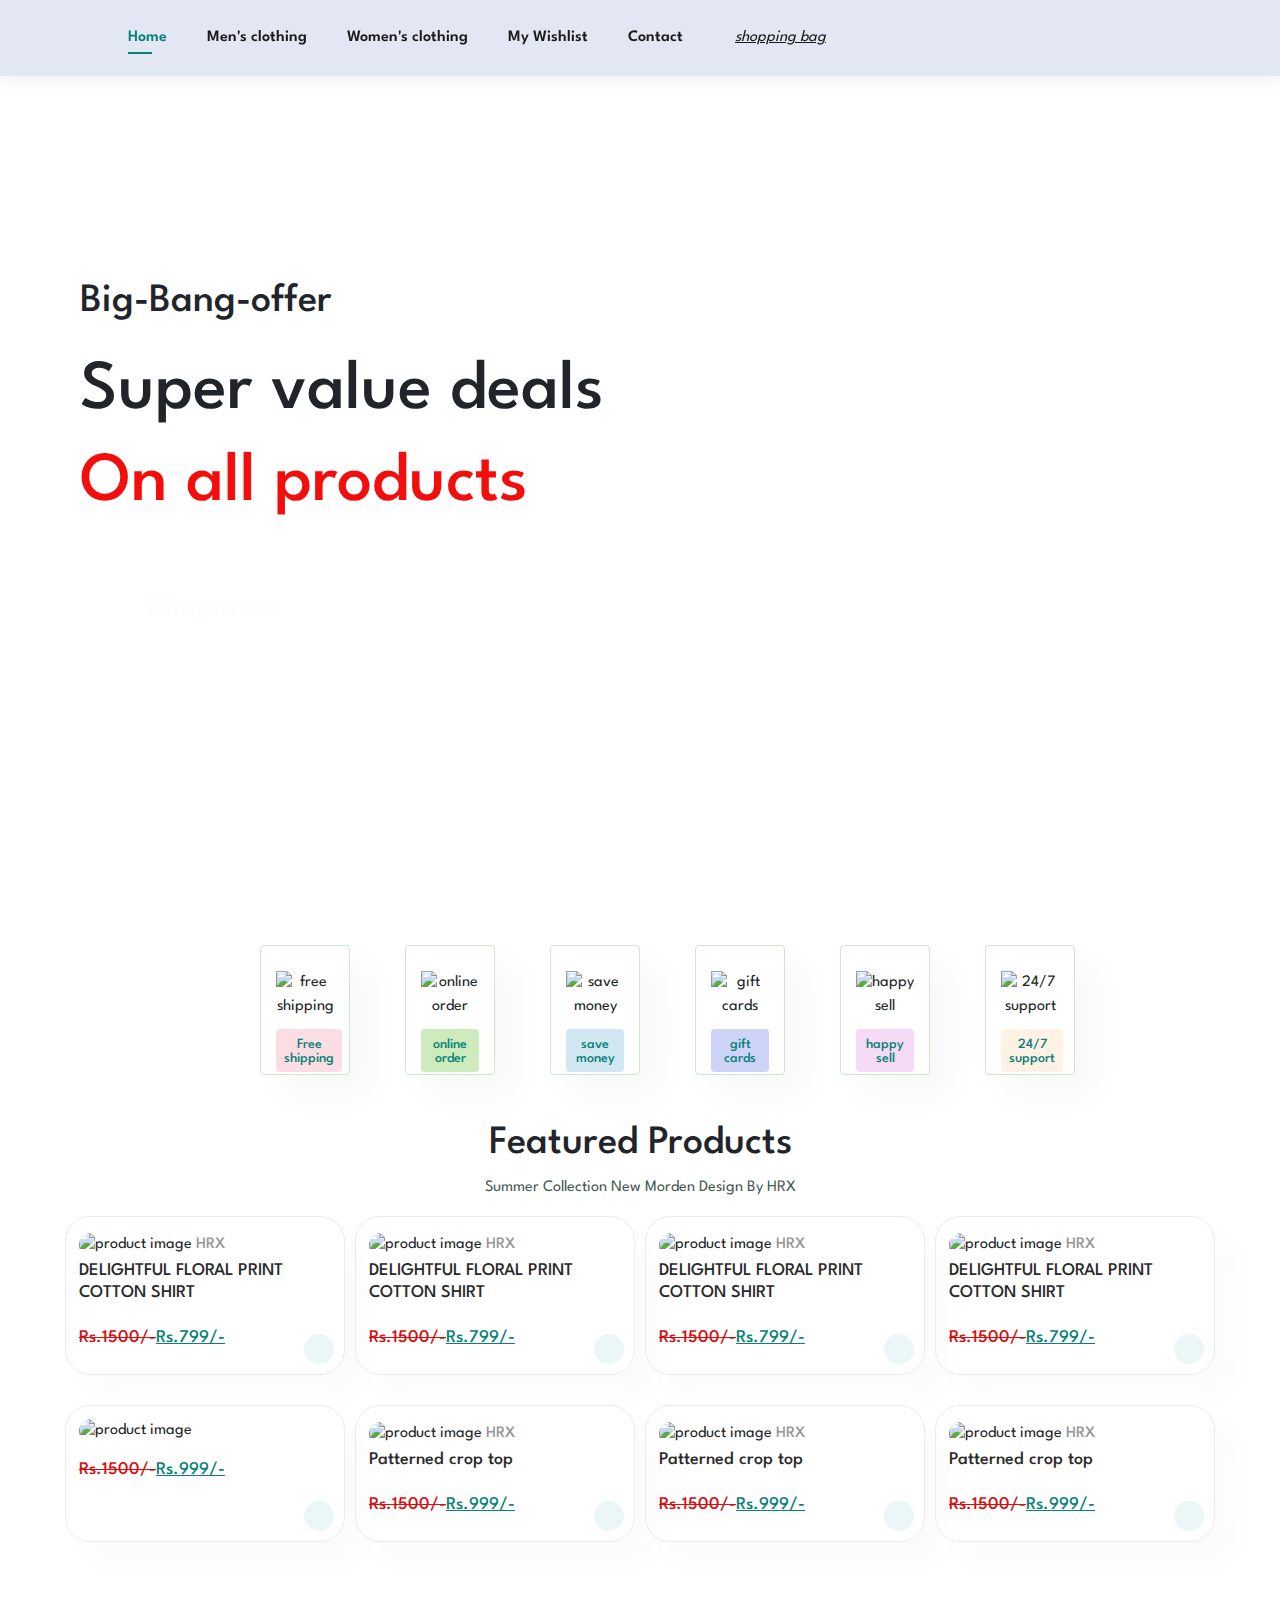
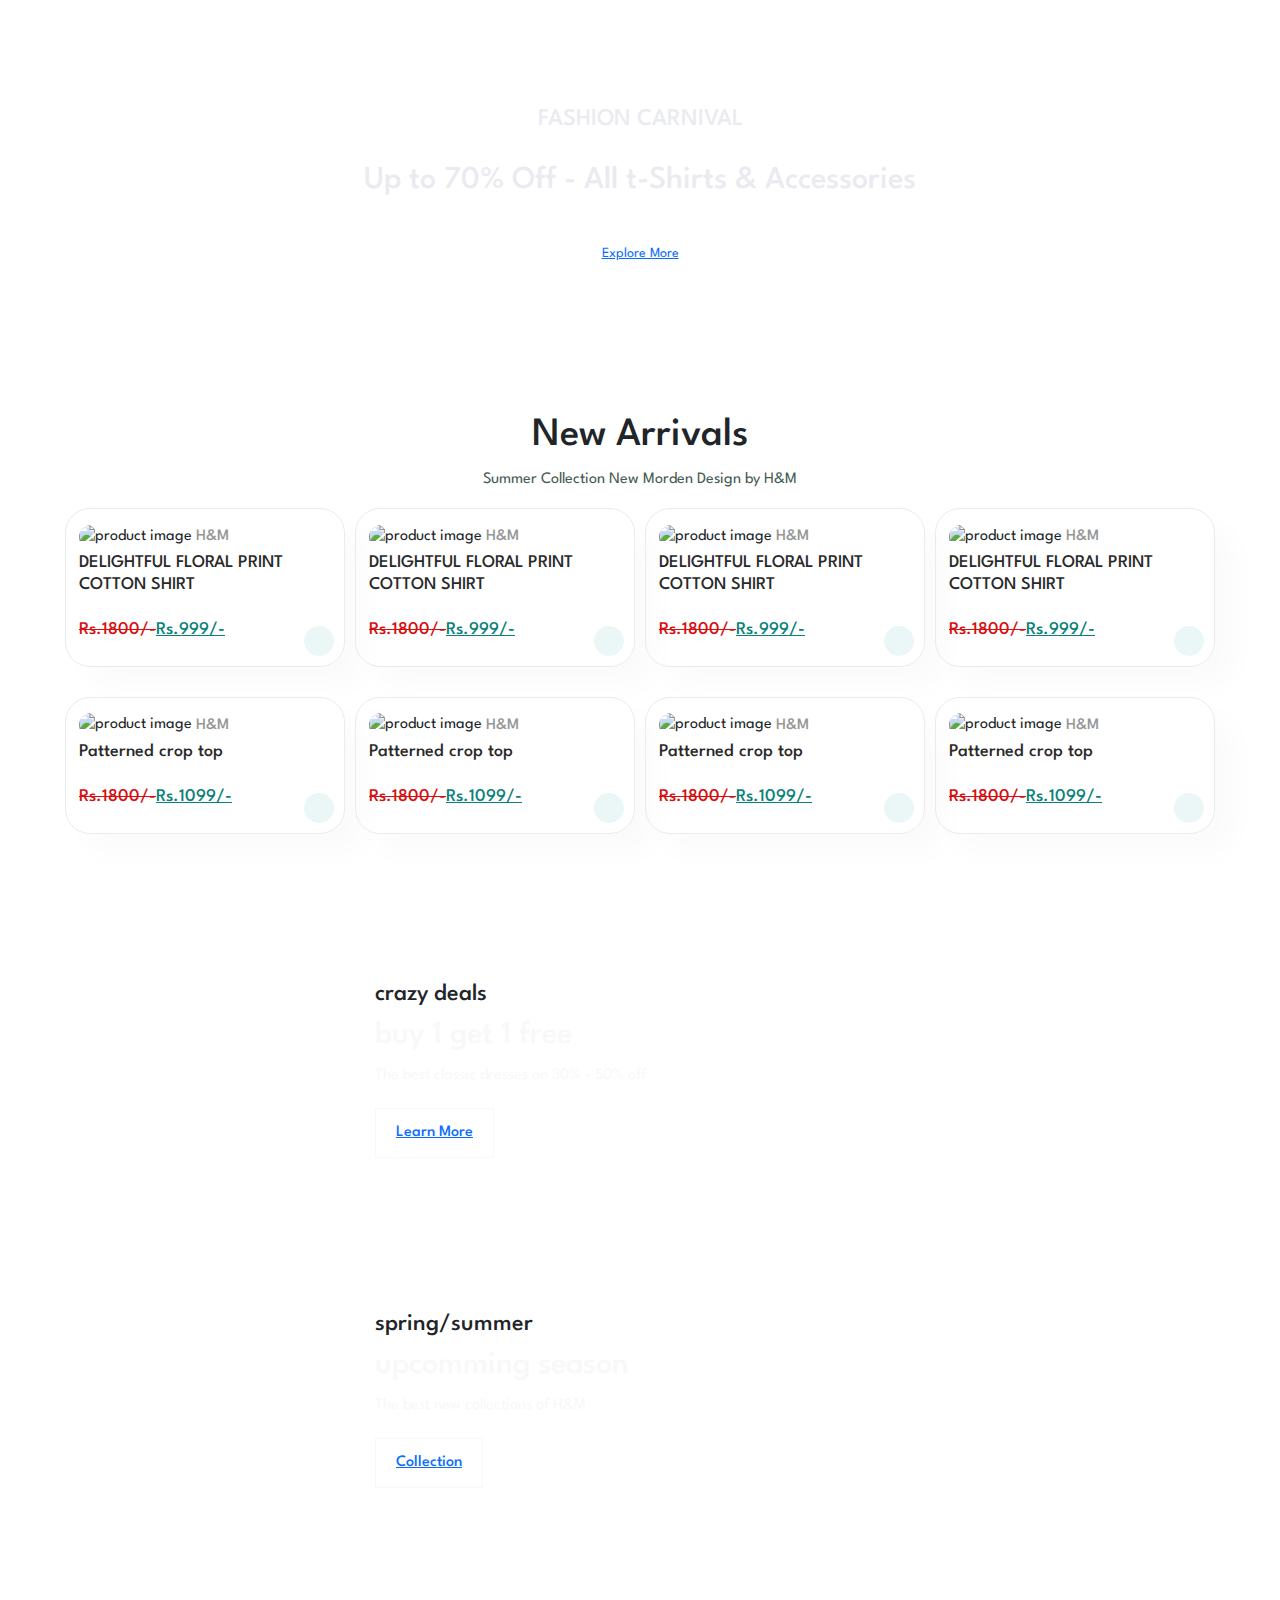
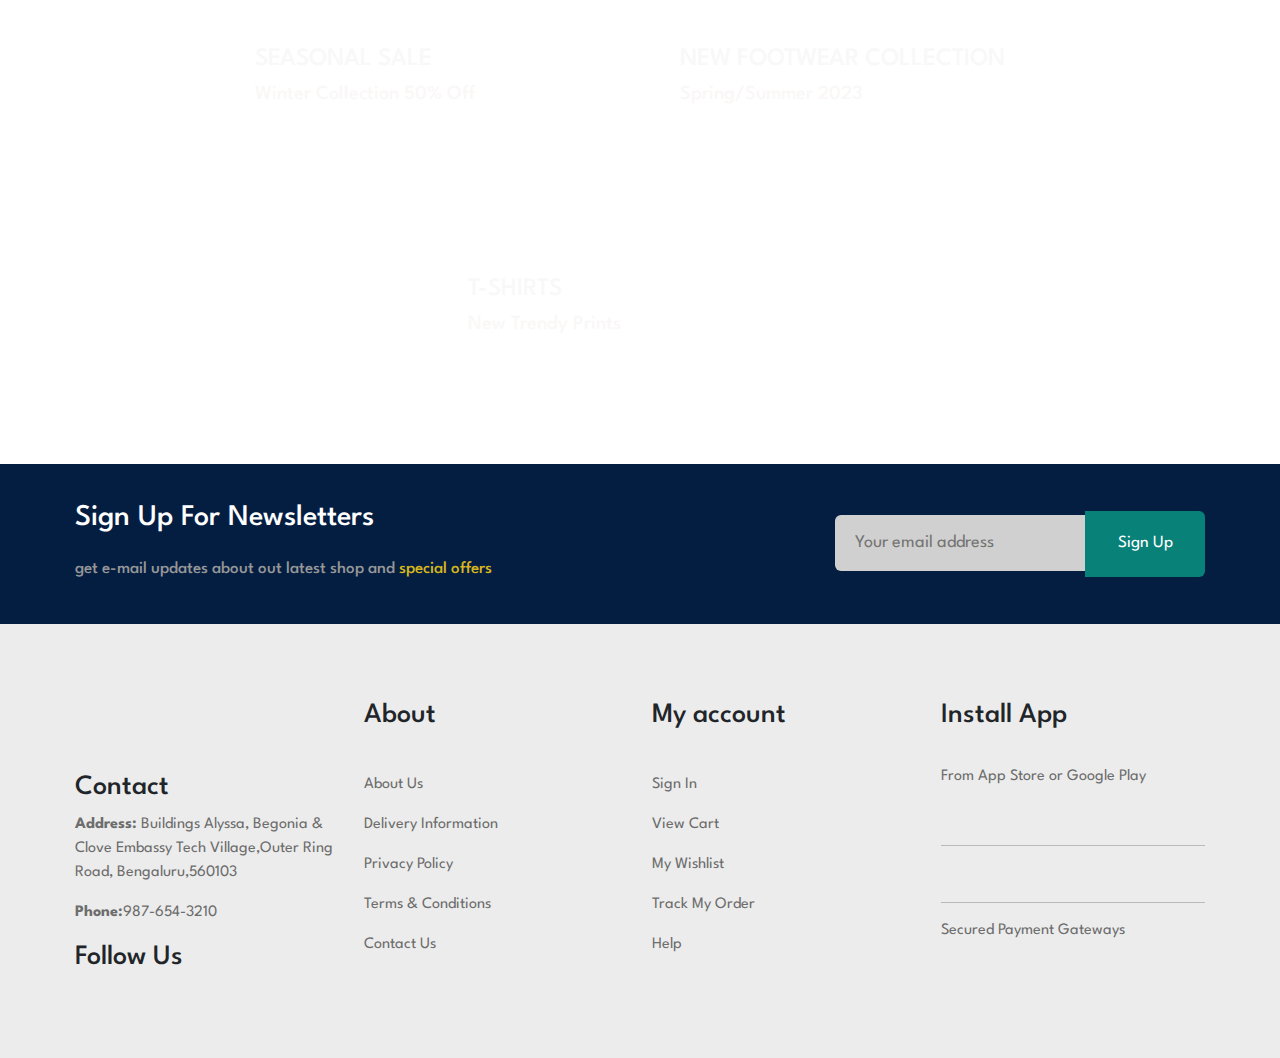
==== commit f8f13cf0: "Update index.html" ====
--- a/index.html
+++ b/index.html
@@ -28,8 +28,9 @@
               
                 <a class="navbar-brand" href="index.html"><img class="logo" src="images/logo.png" alt="" /></a>
               
-              <button class="navbar-toggler" type="button" data-bs-toggle="collapse" data-bs-target="#navbarSupportedContent" aria-controls="navbarSupportedContent" aria-expanded="false" aria-label="Toggle navigation">
-                <span class="navbar-toggler-icon"></span>
+                            <button class="navbar-toggler tog-text" type="button" data-bs-toggle="collapse" data-bs-target="#navbarSupportedContent" aria-controls="navbarSupportedContent" aria-expanded="false" aria-label="Toggle navigation">
+                <svg xmlns="http://www.w3.org/2000/svg" width="16" height="16" fill="greenColor" class="bi bi-menu-up" viewBox="0 0 16 16"> 
+                <path d="M7.646 15.854a.5.5 0 0 0 .708 0L10.207 14H14a2 2 0 0 0 2-2V3a2 2 0 0 0-2-2H2a2 2 0 0 0-2 2v9a2 2 0 0 0 2 2h3.793l1.853 1.854zM1 9V6h14v3H1zm14 1v2a1 1 0 0 1-1 1h-3.793a1 1 0 0 0-.707.293l-1.5 1.5-1.5-1.5A1 1 0 0 0 5.793 13H2a1 1 0 0 1-1-1v-2h14zm0-5H1V3a1 1 0 0 1 1-1h12a1 1 0 0 1 1 1v2zM2 11.5a.5.5 0 0 0 .5.5h8a.5.5 0 0 0 0-1h-8a.5.5 0 0 0-.5.5zm0-4a.5.5 0 0 0 .5.5h11a.5.5 0 0 0 0-1h-11a.5.5 0 0 0-.5.5zm0-4a.5.5 0 0 0 .5.5h6a.5.5 0 0 0 0-1h-6a.5.5 0 0 0-.5.5z"/></svg> shop now
               </button>
             <div class="collapse navbar-collapse" id="navbarSupportedContent">
 
@@ -43,7 +44,7 @@
           </div>
           </nav>
           <div class="header-list-icon">
-            <a href="#shop-product" onclick="alert('Select the items in cart to proceed...Happy Shopping😍❤...')"><i class="fa fa-bag-shopping"></i></a>
+            <a href="#shop-product" onclick="alert('Select the items in cart to proceed...Happy Shopping😍❤...')"><i class="fa fa-bag-shopping"> shopping bag</i></a>
           </div>
           
         </div>
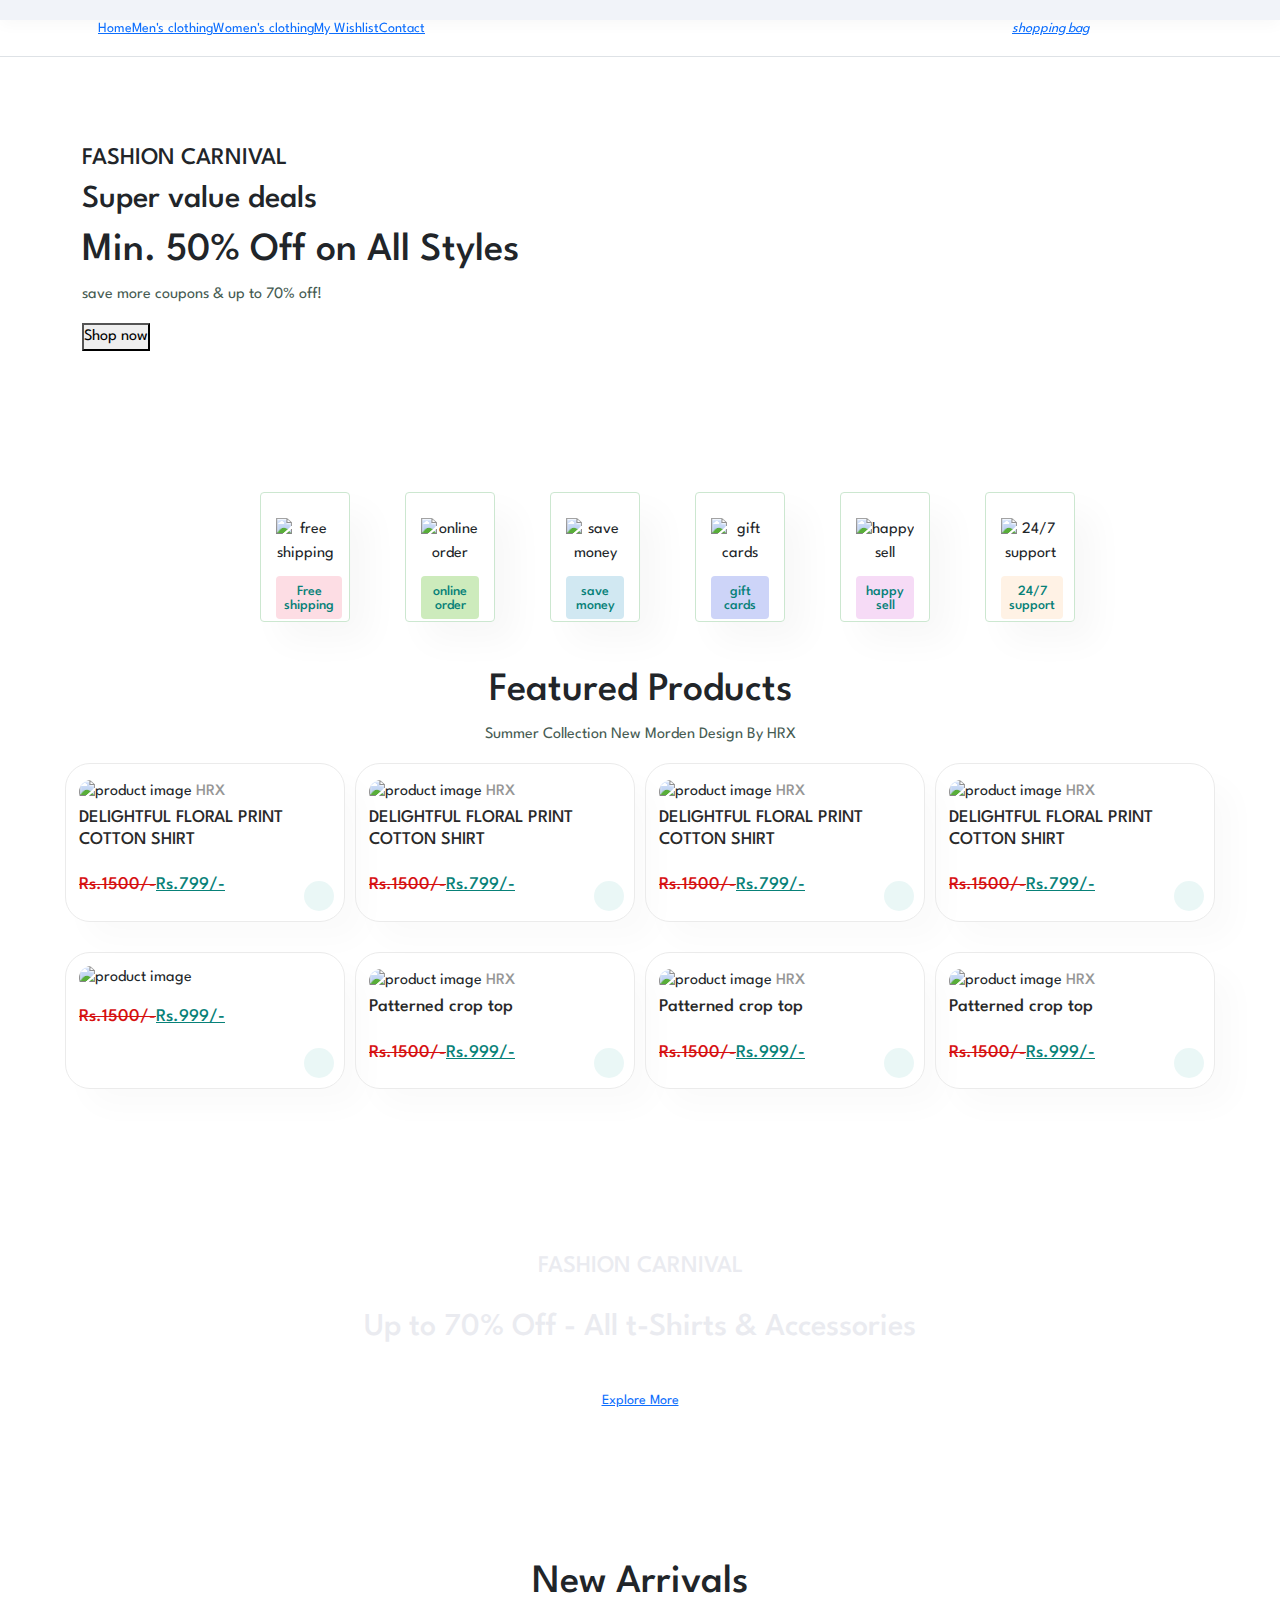
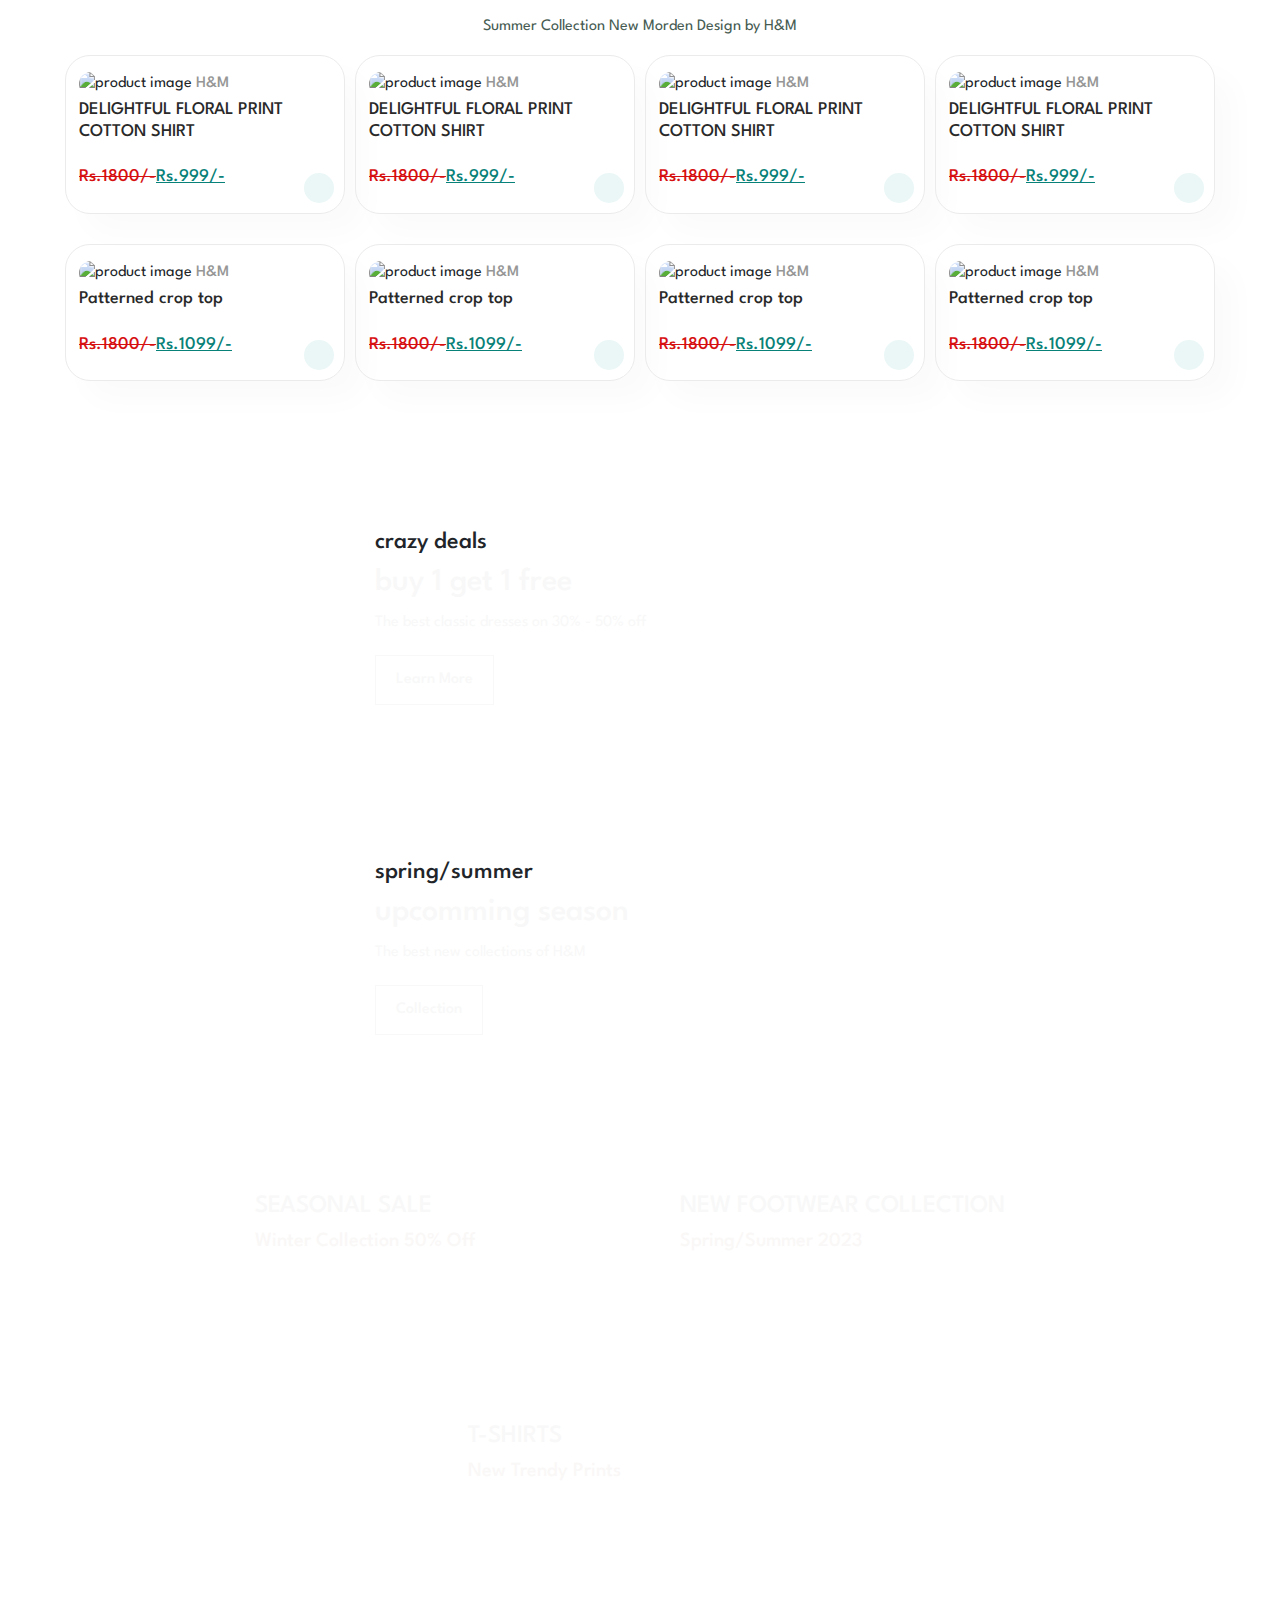
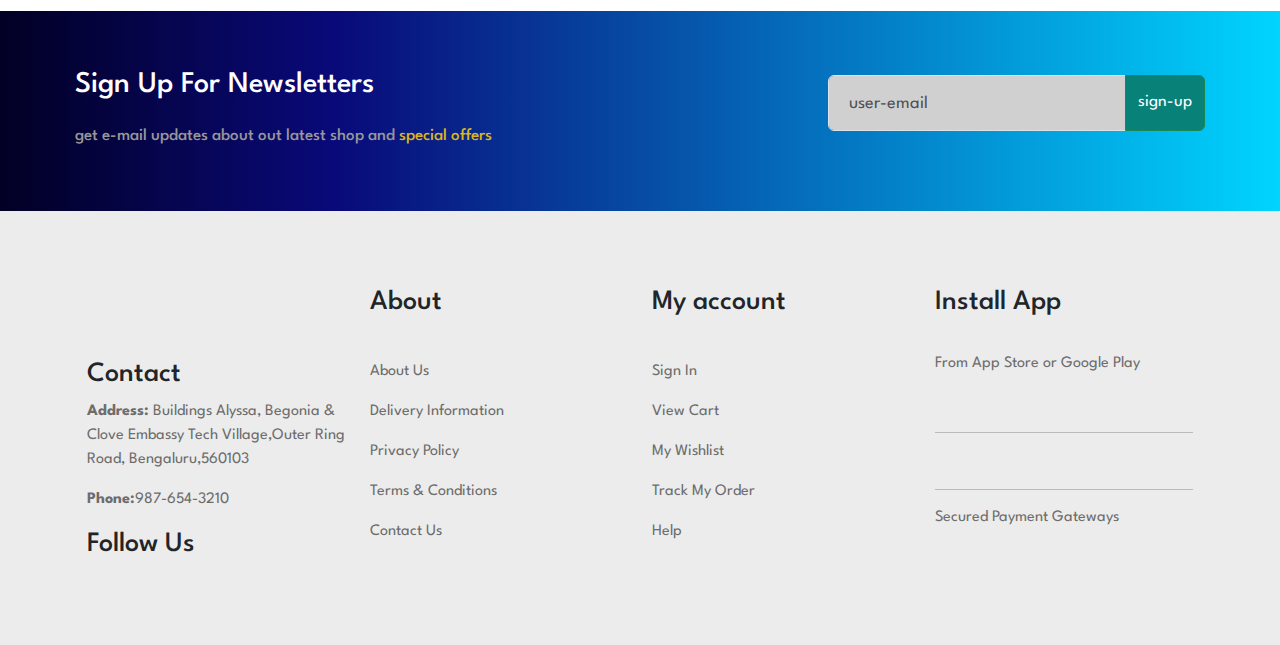
==== commit a3b9228e: "Update index.html" ====
--- a/index.html
+++ b/index.html
@@ -18,51 +18,93 @@
   </head>
   <body>
     <!--header section-->
-
-    <header>
-      <div id="header" >
-        
-        <div class="header-list">
-          <nav class="header-list-nav navbar navbar-expand-md navbar-dark ">
-            <div class="container-fluid">
-              
-                <a class="navbar-brand" href="index.html"><img class="logo" src="images/logo.png" alt="" /></a>
-              
-                            <button class="navbar-toggler tog-text" type="button" data-bs-toggle="collapse" data-bs-target="#navbarSupportedContent" aria-controls="navbarSupportedContent" aria-expanded="false" aria-label="Toggle navigation">
-                <svg xmlns="http://www.w3.org/2000/svg" width="16" height="16" fill="greenColor" class="bi bi-menu-up" viewBox="0 0 16 16"> 
-                <path d="M7.646 15.854a.5.5 0 0 0 .708 0L10.207 14H14a2 2 0 0 0 2-2V3a2 2 0 0 0-2-2H2a2 2 0 0 0-2 2v9a2 2 0 0 0 2 2h3.793l1.853 1.854zM1 9V6h14v3H1zm14 1v2a1 1 0 0 1-1 1h-3.793a1 1 0 0 0-.707.293l-1.5 1.5-1.5-1.5A1 1 0 0 0 5.793 13H2a1 1 0 0 1-1-1v-2h14zm0-5H1V3a1 1 0 0 1 1-1h12a1 1 0 0 1 1 1v2zM2 11.5a.5.5 0 0 0 .5.5h8a.5.5 0 0 0 0-1h-8a.5.5 0 0 0-.5.5zm0-4a.5.5 0 0 0 .5.5h11a.5.5 0 0 0 0-1h-11a.5.5 0 0 0-.5.5zm0-4a.5.5 0 0 0 .5.5h6a.5.5 0 0 0 0-1h-6a.5.5 0 0 0-.5.5z"/></svg> shop now
-              </button>
+   <header>
+      <div id="header">
+        <nav
+          class="head-list-nav navbar bg-white navbar-expand-md small border-bottom fixed-top  "
+          style="--bs-bg-opacity: 0.5"
+        >
+          <div class="container">
+            <a class="navbar-brand" href="index.html"
+              ><img class="logo" src="images/logo.png" alt=""
+            /></a>
+            <button
+              class="navbar-toggler text-bg-dark tog-text m-2 tog-cl"
+              type="button"
+              data-bs-toggle="collapse"
+              data-bs-target="#navbarSupportedContent"
+              aria-controls="navbarSupportedContent"
+              aria-expanded="false"
+              aria-label="Toggle navigation"
+            >
+              <svg
+                xmlns="http://www.w3.org/2000/svg"
+                width="16"
+                height="16"
+                fill="white"
+                class="bi bi-menu-up"
+                viewBox="0 0 16 16"
+              >
+                <path
+                  d="M7.646 15.854a.5.5 0 0 0 .708 0L10.207 14H14a2 2 0 0 0 2-2V3a2 2 0 0 0-2-2H2a2 2 0 0 0-2 2v9a2 2 0 0 0 2 2h3.793l1.853 1.854zM1 9V6h14v3H1zm14 1v2a1 1 0 0 1-1 1h-3.793a1 1 0 0 0-.707.293l-1.5 1.5-1.5-1.5A1 1 0 0 0 5.793 13H2a1 1 0 0 1-1-1v-2h14zm0-5H1V3a1 1 0 0 1 1-1h12a1 1 0 0 1 1 1v2zM2 11.5a.5.5 0 0 0 .5.5h8a.5.5 0 0 0 0-1h-8a.5.5 0 0 0-.5.5zm0-4a.5.5 0 0 0 .5.5h11a.5.5 0 0 0 0-1h-11a.5.5 0 0 0-.5.5zm0-4a.5.5 0 0 0 .5.5h6a.5.5 0 0 0 0-1h-6a.5.5 0 0 0-.5.5z"
+                />
+              </svg>
+              shop now
+            </button>
             <div class="collapse navbar-collapse" id="navbarSupportedContent">
-
-            <ul class="navbar-nav ml-auto">
-              <li class="nav-item"><a class="active" href="index.html">Home</a></li>
-              <li class="nav-item"><a href="Men's clothing.html">Men's clothing</a></li>
-              <li class="nav-item"><a href="Women's clothing.html">Women's clothing</a></li>
-              <li class="nav-item" onclick="alert('Oops!!!..Your Wishlist is empty get some items in it...Happy Shopping😍❤...')"><a href="#features"">My Wishlist</a></li>
-              <li class="nav-item"><a href="#footer"">Contact</a></li>
-            </ul>
-          </div>
-          </nav>
-          <div class="header-list-icon">
-            <a href="#shop-product" onclick="alert('Select the items in cart to proceed...Happy Shopping😍❤...')"><i class="fa fa-bag-shopping"> shopping bag</i></a>
-          </div>
-          
-        </div>
+              <ul class="navbar-nav ml-auto mb-2 mb-lg-0">
+                <li class="nav-item">
+                  <a href="index.html" class="active">Home</a>
+                </li>
+                <li class="nav-item">
+                  <a href="Men's clothing.html">Men's clothing</a>
+                </li>
+                <li class="nav-item">
+                  <a href="Women's clothing.html">Women's clothing</a>
+                </li>
+                <li
+                  class="nav-item"
+                  onclick="alert('Oops!!!..Your Wishlist is empty get some items in it...Happy Shopping😍❤...')"
+                >
+                  <a href="#shop-product">My Wishlist</a>
+                </li>
+                <li class="nav-item">
+                  <a href="#footer">Contact</a>
+                </li>
+              </ul>
+            </div>
+            <div class="head-list-icon col-md-2">
+              <a
+                href="#shop-product"
+                onclick="alert('Select the items in cart to proceed...Happy Shopping😍❤...')"
+                ><i class="fa fa-bag-shopping"> shopping bag</i></a
+              >
+            </div>
+          </div>
+        </nav>
       </div>
-    </div>
     </header>
-         
-
-    <!--main section-->
+    
+
+  <!--main section-->
 
     <main>
-      <section id="hero" class="index-hero">
-        <h4>Big-Bang-offer</h4>
-        <h2>Super value deals</h2>
-        <h1>On all products</h1>
-        <p>save more coupons & up to 70% off!</p>
-        <button>Shop now</button>
-      </section>
+      <section id="banner-holder" class="home-banner pt-5">
+        <div class="container">
+          <div class="row justify-content-start">
+            <div class="col-lg-6 col-md-6">
+              <div class="banner-content text-start my-5 py-5 main-text">
+                <h4>FASHION CARNIVAL</h4>
+                <h2>Super value deals</h2>
+                <h1>Min. 50% Off on All Styles</h1>
+                <p>save more coupons & up to 70% off!</p>
+                <a href="#shop-product"><button>Shop now</button></a>
+              </div>
+            </div>
+          </div>
+        </div>
+      </section>
+   
 
       <section id="features" class="section-p1">
         <div class="row">
@@ -343,13 +385,13 @@
             <h4>crazy deals</h4>
             <h2>buy 1 get 1 free</h2>
             <span>The best classic dresses on 30% - 50% off </span>
-            <button class="banner-btn"><a href="Women's clothing.html">Learn More</a></button>
+            <a href="Women's clothing.html"><button class="banner-btn">Learn More</button></a>
           </div>
           <div class="big-banners-2 col-lg-4 col-md-6 ">
             <h4>spring/summer</h4>
             <h2>upcomming season</h2>
             <span>The best new collections of H&M</span>
-            <button class="banner-btn"><a href="Men's clothing.html">Collection</a></button>
+            <a href="Men's clothing.html"><button class="banner-btn">Collection</button></a>
           </div>
         </div>
       </div>
@@ -372,14 +414,19 @@
 
       <section id="newsletter">
         
-        <div class="newsletter-text">
+        <div class="newsletter-text col-lg-6 col-md-6 col-sm-6 ">
           <h3>Sign Up For Newsletters</h3>
-          <h5>get e-mail updates about out latest shop and <span>special offers</span></h5>
-        </div>
-        <div class="form">
-          <form action="">
-          <input type="email" placeholder="Your email address" required>
-          <button onclick="alert('thankyou for signing up ! You will get the latest update.')" >Sign Up</button>
+          <h5>
+            get e-mail updates about out latest shop and
+            <span>special offers</span>
+          </h5>
+        </div>
+        <div class="form col-lg-4 col-md-4 col-sm-6 ">
+        <form action="submit">
+        <div class="input-group mb-3 ">
+          <input type="email" class="form-control" placeholder="user-email"  aria-describedby="button-addon2" required />
+          <button class="btn btn-outline-success button" type="submit" id="button-addon2" onclick="alert('thankyou for signing up ! You will get the latest update. happy shopping')">sign-up</button>
+        </div>
         </form>
         </div>
       </section>
@@ -389,6 +436,7 @@
     <!--footer section-->
 
     <footer>
+      <div class="container-fluid">
       <div id="footer" class="row">
         <div class="contact col-lg-3 col-md-4">
           <a href="index.html"><img src="images/logo.png" alt="" /></a>
@@ -444,6 +492,7 @@
         </div>
         
       </div>
+      </div>
     </footer>
     <script src="https://cdn.jsdelivr.net/npm/@popperjs/core@2.11.6/dist/umd/popper.min.js" integrity="sha384-oBqDVmMz9ATKxIep9tiCxS/Z9fNfEXiDAYTujMAeBAsjFuCZSmKbSSUnQlmh/jp3" crossorigin="anonymous"></script>
 <script src="https://cdn.jsdelivr.net/npm/bootstrap@5.3.0-alpha1/dist/js/bootstrap.min.js" integrity="sha384-mQ93GR66B00ZXjt0YO5KlohRA5SY2XofN4zfuZxLkoj1gXtW8ANNCe9d5Y3eG5eD" crossorigin="anonymous"></script>
--- a/style.css
+++ b/style.css
@@ -121,6 +121,9 @@
   position: absolute;
   bottom: -4px;
   left: 20px;
+}
+.tog-text:hover {
+  color: #088178;
 }
 
 /* home main styles */
@@ -330,7 +333,8 @@
   justify-content: center;
 }
 #banners .big-banners div {
-  min-width: 580px;
+  width: 580px;
+  min-width: 450px;
   margin: 15px;
   height: 300px;
   display: flex;
@@ -422,8 +426,14 @@
   background-image: url(images/banner/b14.png);
   background-repeat: no-repeat;
   background-position: 180px;
-  background-color: #041e42;
-  height: 160px;
+   /*background: rgb(2, 0, 36);*/
+  background: linear-gradient(
+    90deg,
+    rgba(2, 0, 36, 1) 0%,
+    rgba(9, 9, 121, 1) 26%,
+    rgba(0, 212, 255, 1) 100%
+  );
+  height: 200px;
   display: flex;
   align-items: center;
   justify-content: space-between;
@@ -443,26 +453,20 @@
 }
 #newsletter .form input {
   padding: 20px;
-  width: 250px;
+  width: 50px;
   height: 56px;
   background-color: #d1d0d0;
   border-radius: 6px 0 0 6px;
   font-size: 18px;
 
-  border: none;
-  outline: none;
-  margin-right: -4px;
-  margin-top: 1px;
 }
 #newsletter .form button {
-  margin-left: 0;
-  padding: 20px;
-  border: none;
-  width: 120px;
+  
+  padding: 10px;
+  width: 80px;
   background-color: #088178;
   color: white;
   font-size: 17px;
-  border-radius: 0 6px 6px 0;
   cursor: pointer;
 }
 
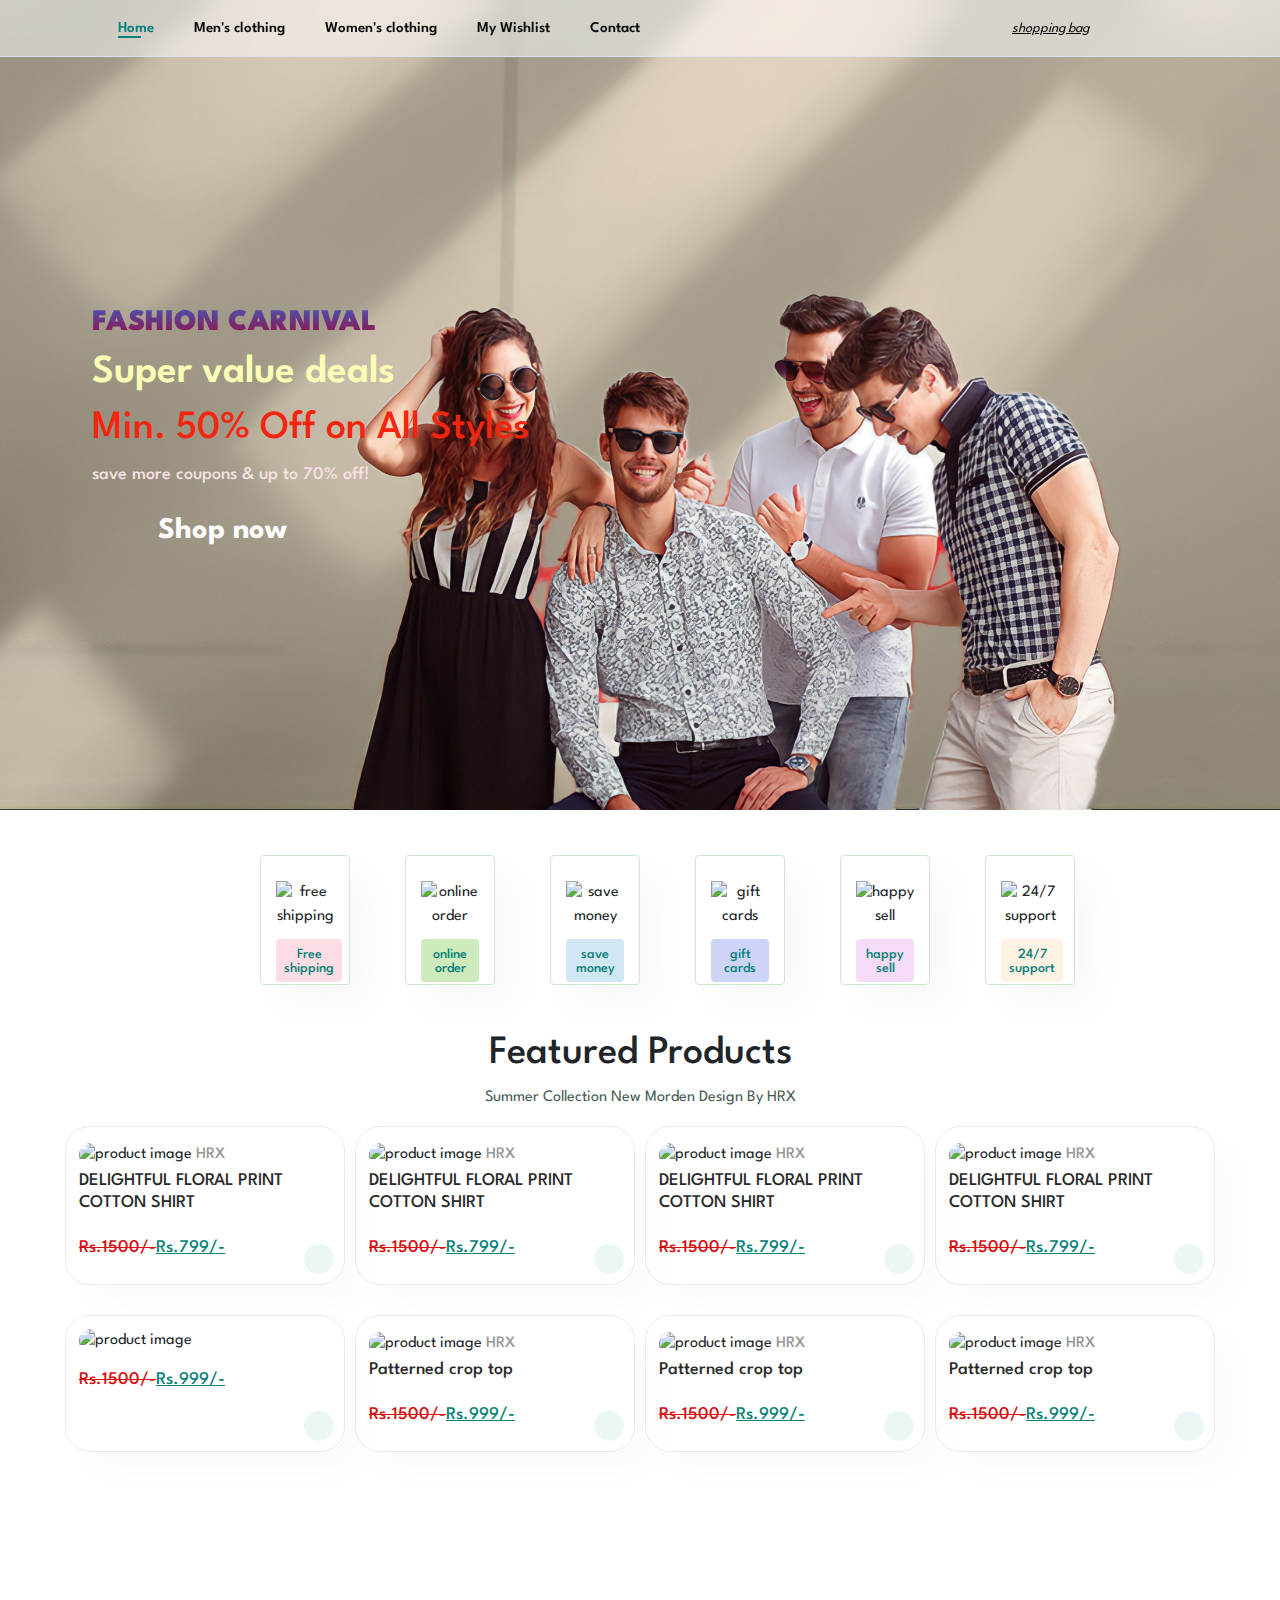
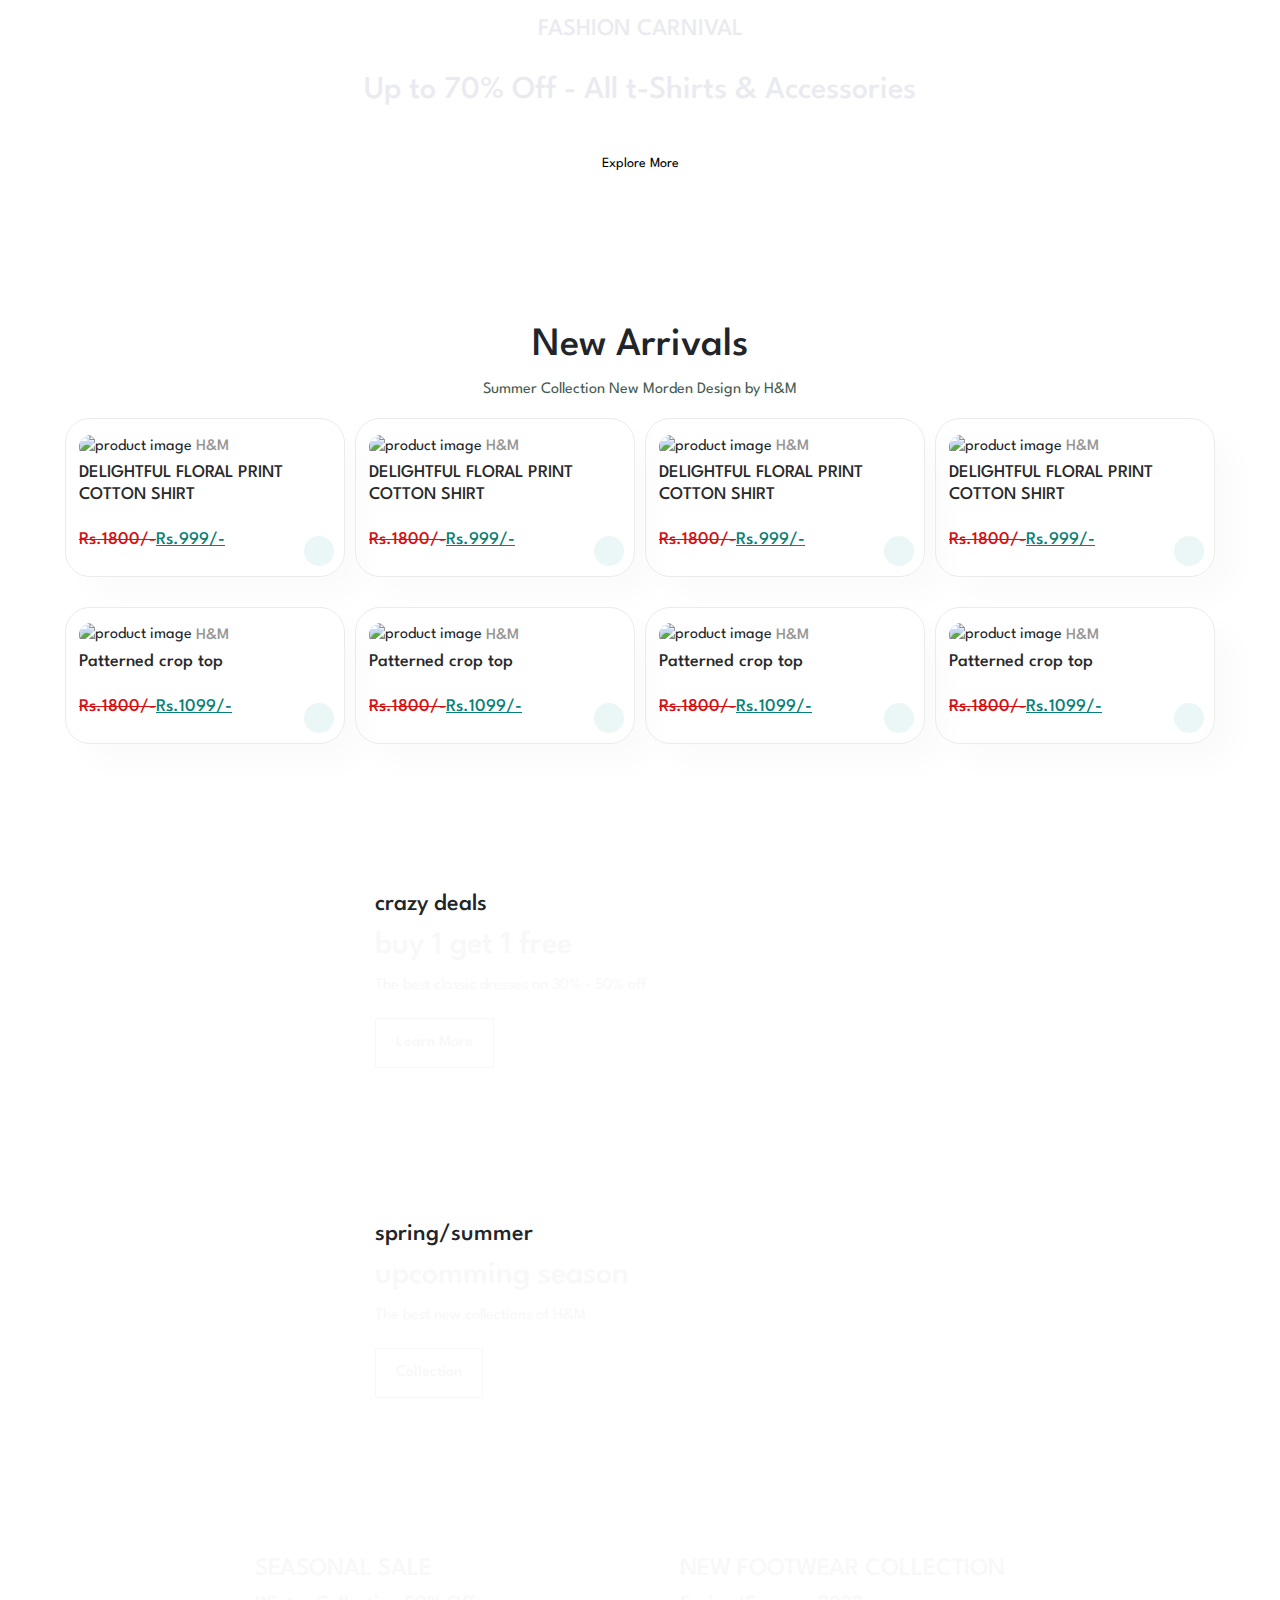
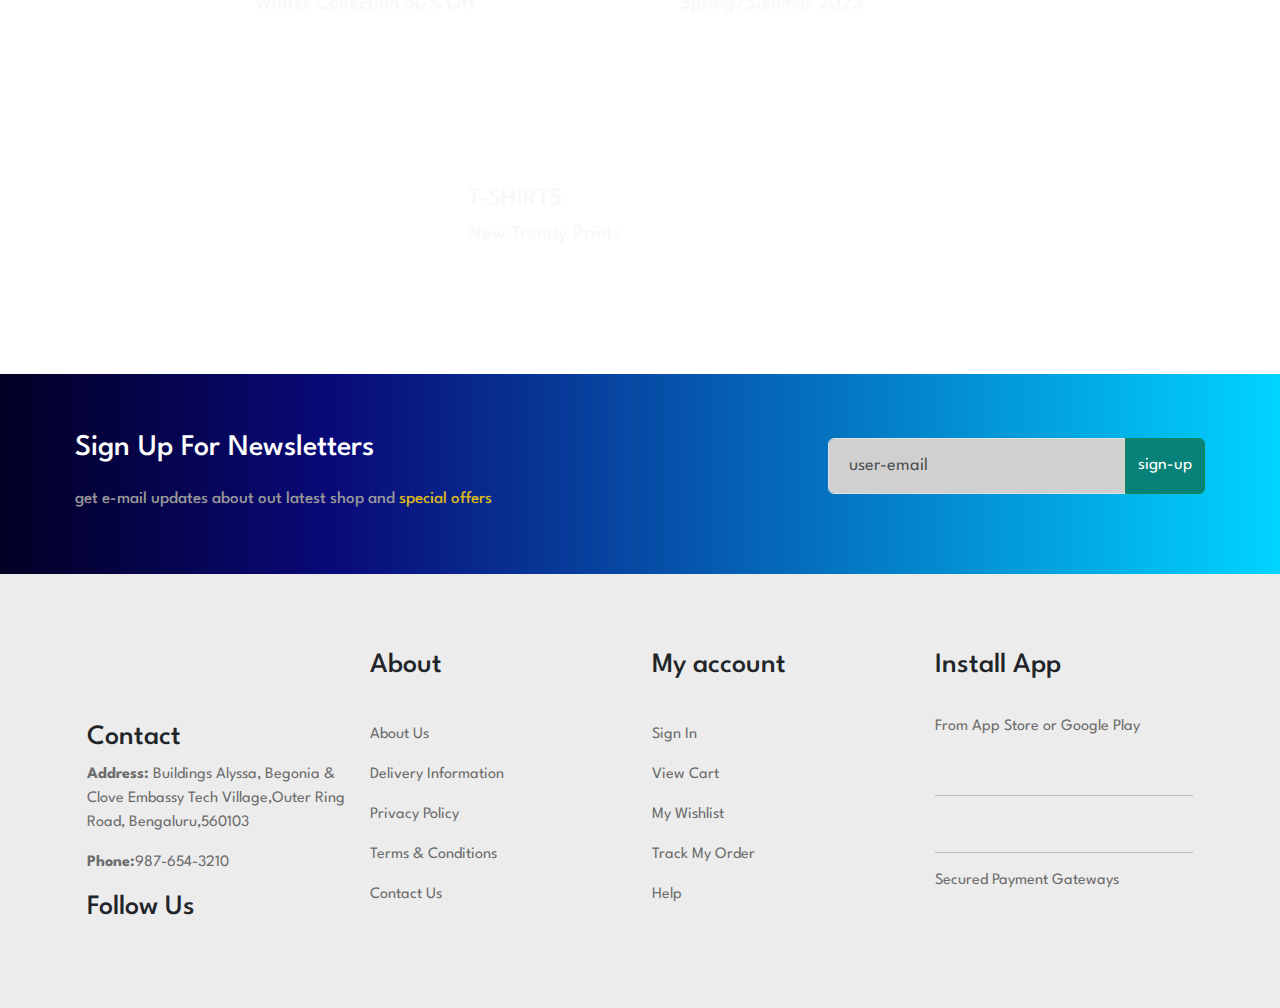
==== commit 5f457a92: "Update index.html" ====
--- a/index.html
+++ b/index.html
@@ -256,7 +256,7 @@
       <section id="off-banner" class="section-m1">
         <h4>FASHION CARNIVAL</h4>
         <h2>Up to 70% Off - All t-Shirts & Accessories</h2>
-        <button class="normal"><a href="Men's clothing.html">Explore More</a></button>
+        <a href="Men's clothing.html"><button class="normal">Explore More</button></a>
       </section>
 
       <section class="product-section" class="section-p1">
--- a/style.css
+++ b/style.css
@@ -63,98 +63,85 @@
 .logo {
   height: 50px;
 }
-
 #header {
-  display: flex;
-  align-items: center;
-  justify-content: space-between;
-  background-color: #e3e6f3;
-  padding: 10px 80px;
-  box-shadow: 0 5px 15px rgba(0, 0, 0, 0.06);
+  font-weight: 600px;
   z-index: 999;
-  position: fixed;
-  top: 0;
-  left: 0;
-  right: 0;
-}
-
-.header-list {
-  display: flex;
-  align-items: center;
-  justify-content: center;
-}
-.header-list-nav ul {
-  display: flex;
-}
-.header-list-nav ul li {
+}
+.head-list-nav {
+  backdrop-filter: blur(8px);
+}
+.head-list-nav ul li {
   list-style-type: none;
   padding: 0 20px;
   position: relative;
 }
-.header-list-nav ul a {
+.head-list-nav ul a {
   text-decoration: none;
-  font-size: 16px;
+  font-size: 15px;
+  padding-top: 3px;
   font-weight: 600;
-  color: #1a1a1a;
+  color: #0c0c0c;
   transition: 0.3s ease;
 }
-.header-list-nav ul a:hover,
-.header-list-nav ul a.active {
+
+.head-list-nav ul a:hover,
+.head-list-nav ul a.active {
   color: #088178;
   content: "";
 }
-.header-list-icon a {
-  color: #1a1a1a;
-  padding-left: 20px;
+.head-list-icon a:hover,
+.head-list-nav ul a.active {
+  color: #088178;
+}
+.head-list-icon a {
+  color: #0a0a0a;
   transition: 0.3s ease;
 }
-.header-list-icon a:hover,
-.header-list-nav ul a.active {
-  color: #088178;
-}
-.header-list-nav ul li a:hover::after,
-.header-list-nav ul li a.active::after {
+.head-list-nav ul li a:hover::after,
+.head-list-nav ul li a.active::after {
   content: "";
   width: 30%;
   height: 2px;
+  margin-bottom: 5px;
   background: #088178;
   position: absolute;
   bottom: -4px;
   left: 20px;
 }
-.tog-text:hover {
-  color: #088178;
-}
 
 /* home main styles */
 
-/* hero section styles */
-
-#hero {
-  width: 100%;
-  height: 100vh;
+/* main banner section styles */
+
+#banner-holder {
   background-size: cover;
-  /*background-position: top -80% right 0;*/
   display: flex;
   flex-direction: column;
   align-items: flex-start;
   justify-content: center;
   padding: 0 80px;
   background-repeat: no-repeat;
-}
-
-#hero h4 {
-  padding-bottom: 15px;
+  width: 100%;
+  height: 90vh;
+}
+.main-text h4 {
+  font-family: ;
+  font-size: 30px;
+  font-weight: 900;
+  background: -webkit-linear-gradient(#4357bb, #a30533);
+  -webkit-background-clip: text;
+  -webkit-text-fill-color: transparent;
+}
+.main-text h2 {
   font-size: 40px;
-}
-#hero h2 {
-  font-size: 70px;
-}
-#hero h1 {
-  color: #f30e0e;
-  font-size: 70px;
-}
-#hero button {
+  font-weight: 600;
+  color: #faffb6;
+}
+.main-text h1 {
+  color: #f3250e;
+  font-size: 40px;
+}
+.main-text button {
   background-color: transparent;
   background-image: url(images/button.png);
   background-repeat: no-repeat;
@@ -166,20 +153,24 @@
   font-size: 30px;
   font-weight: 700;
   color: #fdfdfd;
-  padding: 14px 65px 14px 65px;
-}
-#hero > p {
-  color: #ffffff;
-  font-weight: 700;
-}
-.index-hero {
+  padding: 5px 65px 14px 65px;
+}
+.main-text p {
+  color: #f8e1e1;
+  font-weight: 500;
+  font-size: 18px;
+}
+.home-banner {
   background-image: url(images/head-img.jpeg);
-}
-.men-hero {
+  background-position: bottom;
+}
+.men-banner {
   background-image: url(images/head-men-img.jpeg);
-}
-.wmen-hero {
+  background-position: top;
+}
+.wmen-banner {
   background-image: url(images/head-wmen-img.jpeg);
+  background-position: top;
 }
 
 /* feature section styles */
@@ -334,7 +325,7 @@
 }
 #banners .big-banners div {
   width: 580px;
-  min-width: 450px;
+  min-width: 350px;
   margin: 15px;
   height: 300px;
   display: flex;
@@ -343,7 +334,7 @@
   justify-content: center;
   padding: 25px;
   background-size: cover;
-  backdrop-filter: blur(8%);
+  background-position: bottom;
 }
 #banners .big-banners button {
   margin-top: 20px;
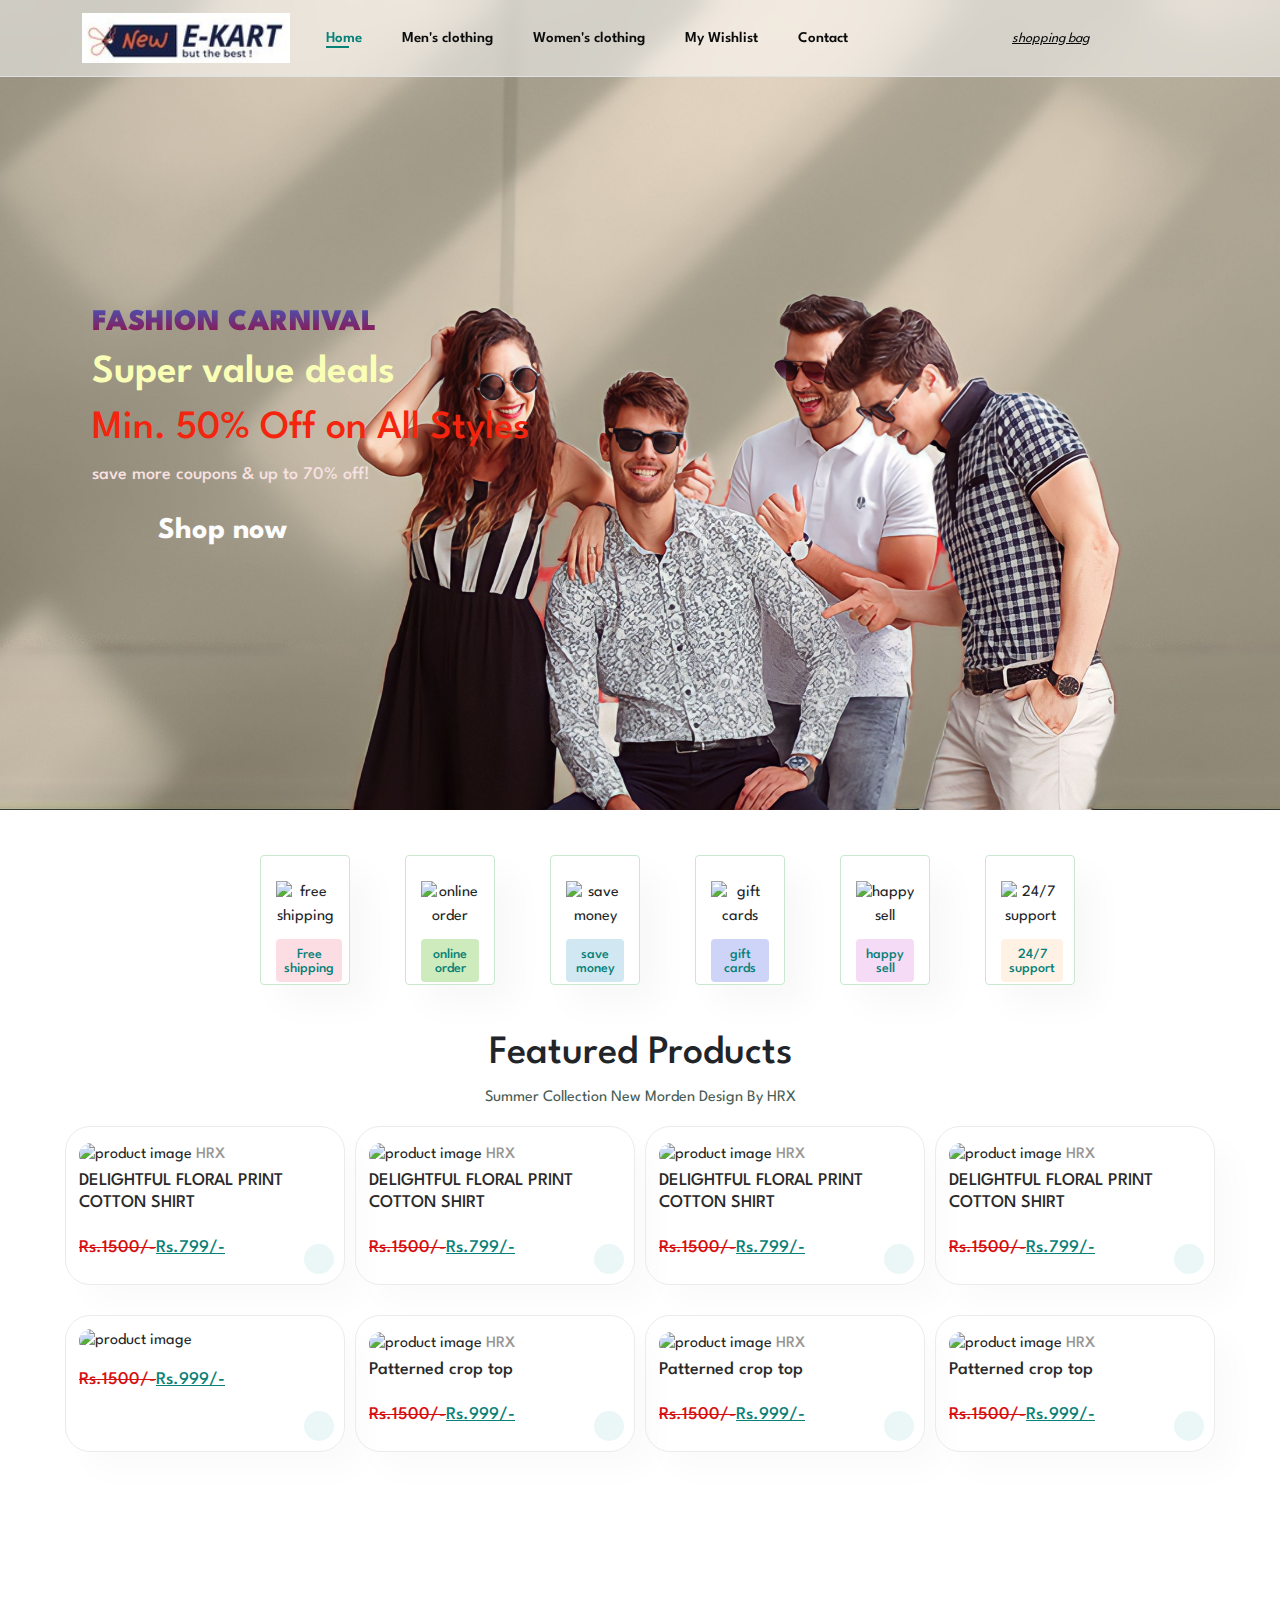
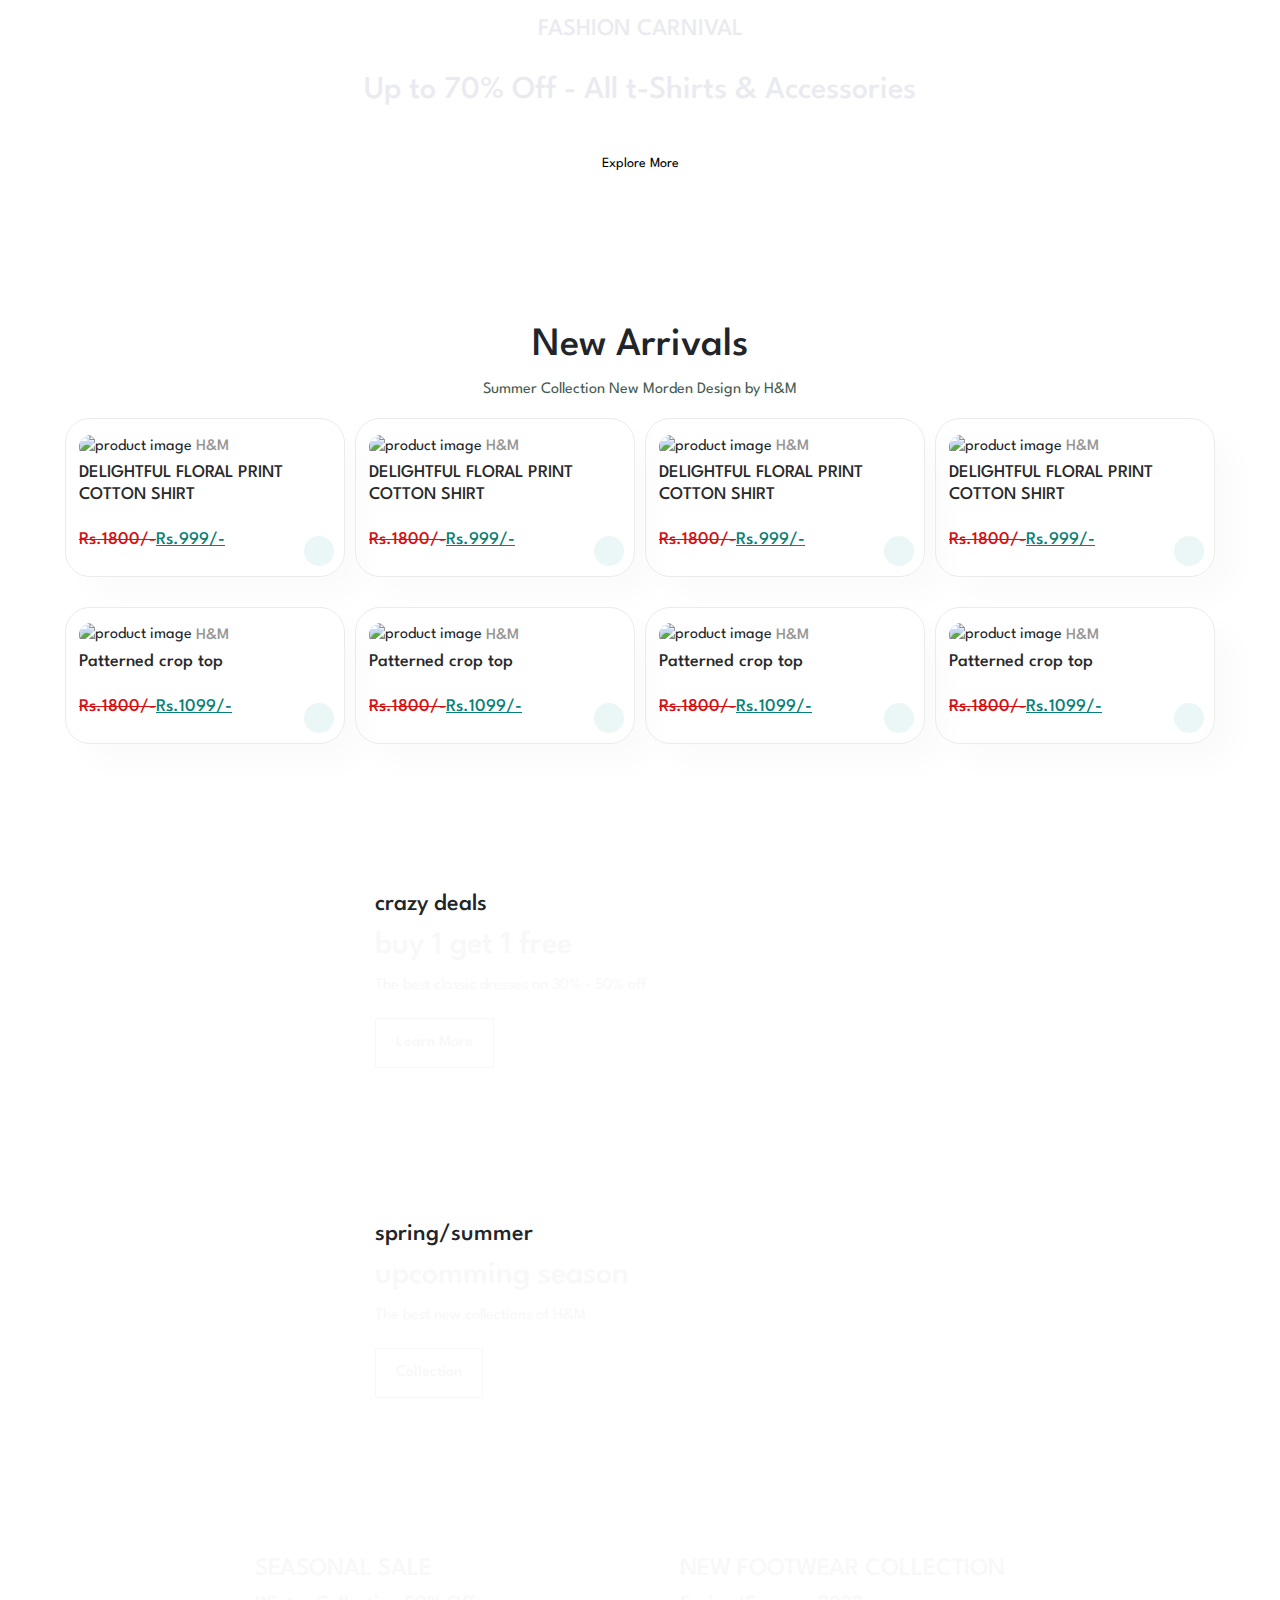
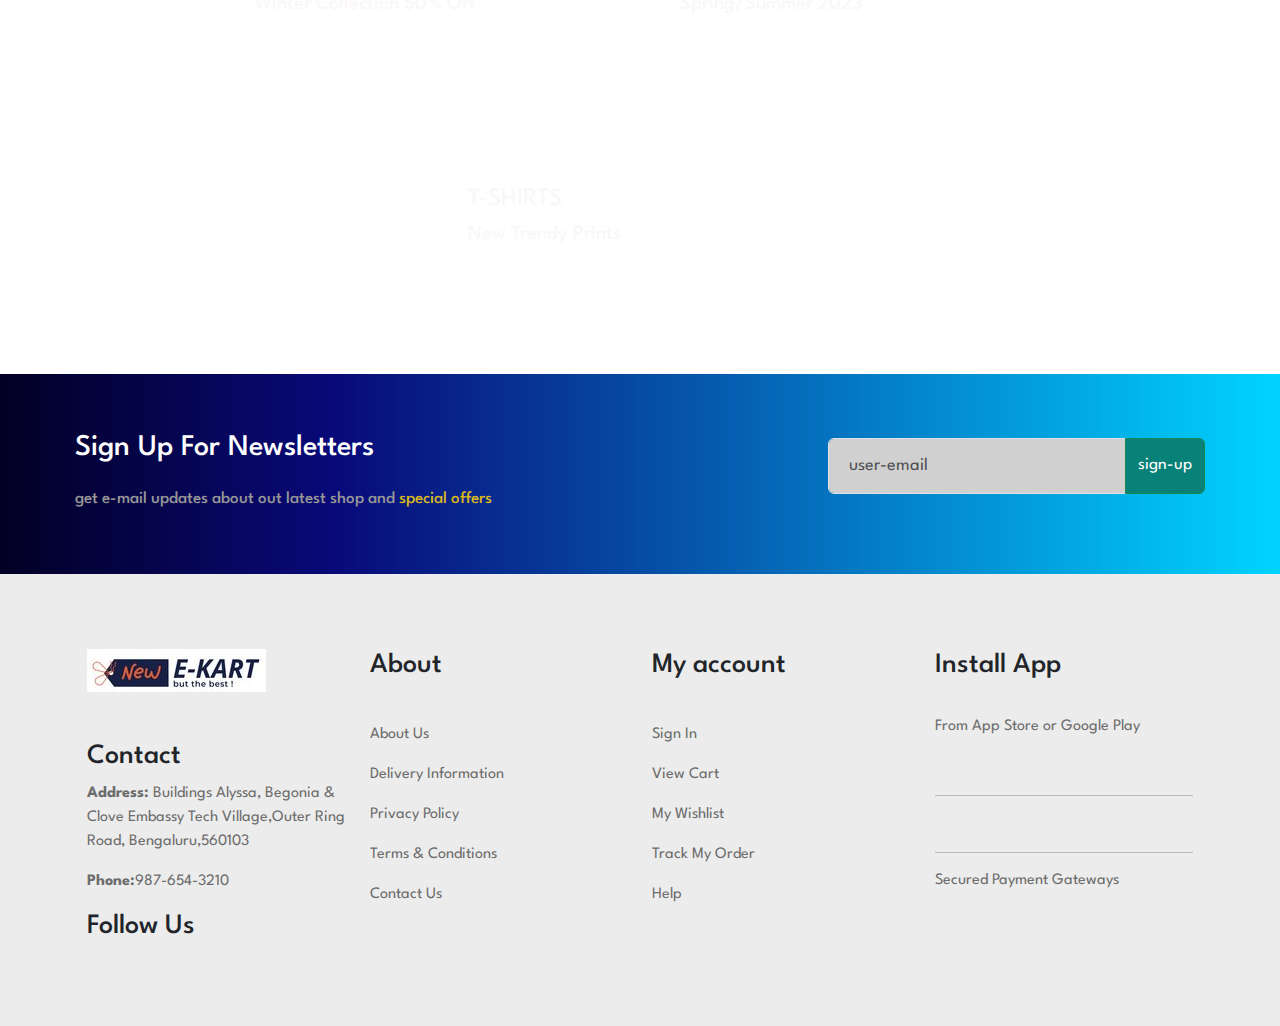
==== commit bc5297b1: "Update index.html" ====
--- a/index.html
+++ b/index.html
@@ -4,7 +4,7 @@
     <meta charset="UTF-8" />
     <meta http-equiv="X-UA-Compatible" content="IE=edge" />
     <meta name="viewport" content="width=device-width, initial-scale=1.0" />
-    <title>Ecommerce website</title>
+    <title>E-Kart</title>
     <link rel="stylesheet" href="style.css" />
     <link rel="icon"  href="favicon.ico">
     <link rel="stylesheet" href="https://cdn.jsdelivr.net/npm/bootstrap@5.3.0-alpha1/dist/css/bootstrap.min.css
